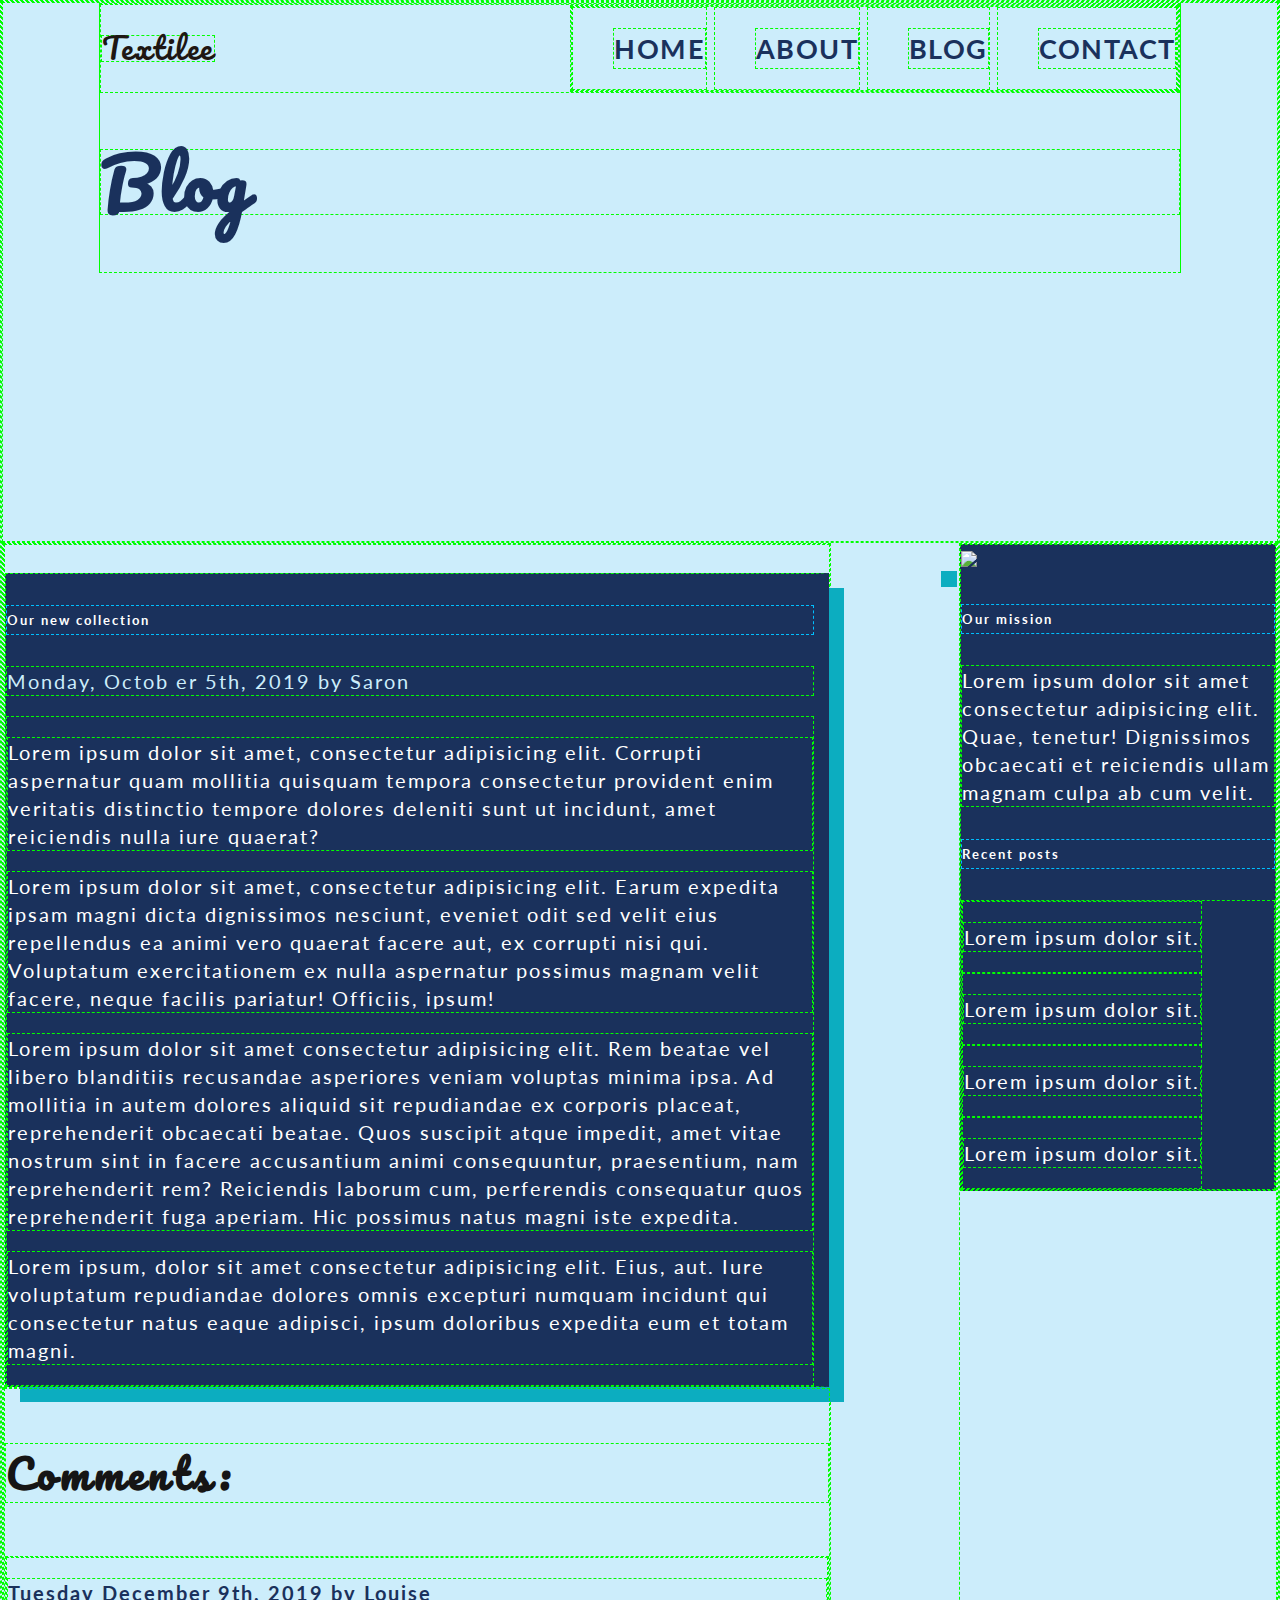
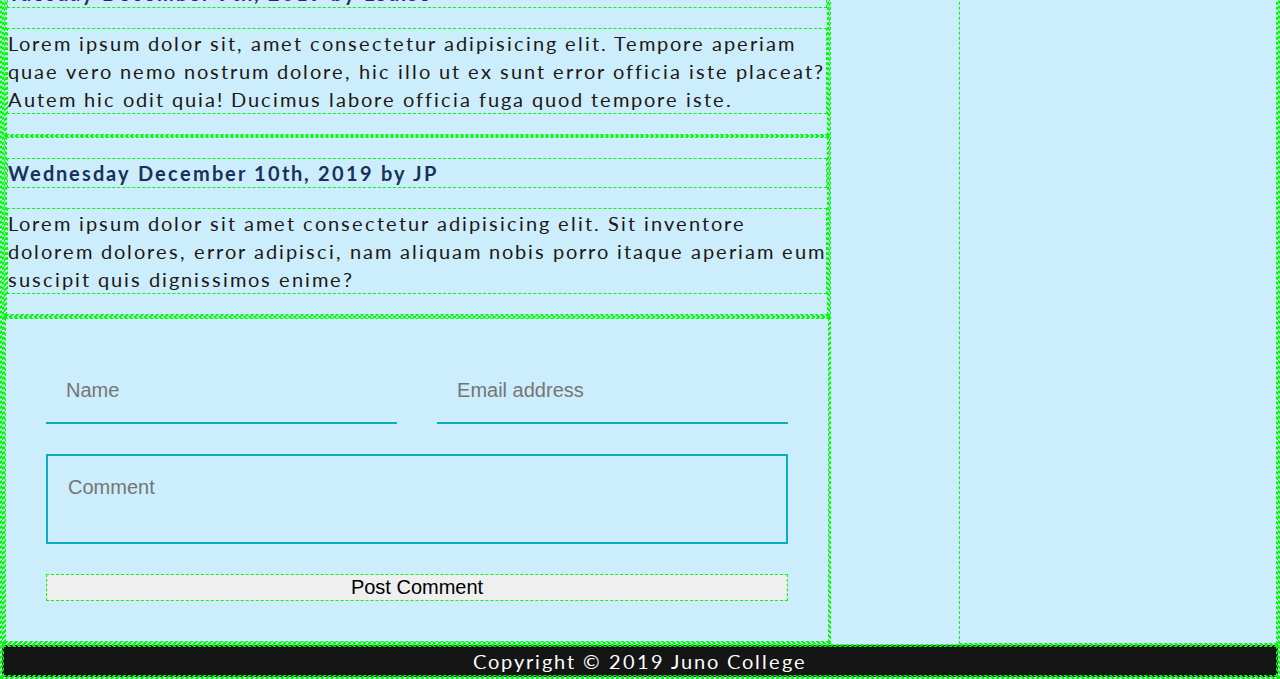
==== blog.html @ f9151901 "blog & contact page structure" ====
<!DOCTYPE html>
<html lang="en">
<head>
    <meta charset="UTF-8">
    <meta name="viewport" content="width=device-width, initial-scale=1.0">
    <meta http-equiv="X-UA-Compatible" content="ie=edge">
    <title>Textilee</title>
    <link href="https://fonts.googleapis.com/css?family=Lato:400,700|Pacifico&display=swap" rel="stylesheet"> 
    <link rel="stylesheet" href="styles/style.css">
</head>
<body>
        <header class="header-blog">

            <div class="wrapper">

                <div class="header-top-bar">
                    <p class="logo">Textilee</p>
                    
                    <nav>
                        <ul>
                            <li><a href="index.html">Home</a></li>
                            <li><a href="#">About</a></li>
                            <li><a href="blog.html">Blog</a></li>
                            <li><a href="contact.html">Contact</a></li>
                        </ul>
                    </nav>
                </div>

                <h2>Blog</h2>
            </div>
        </header>

        <main>
            
            
            <section class="blog-section">
                <!-- blog post -->
                <div class="blog-post-container">
                    
                    <img src="./assets/blog-post-image.jpg" class="right-shadow" alt="">
                    
                    <article>
                        <h6>Our new collection</h6>
                        <p class="blog-date">Monday, Octob  er 5th, 2019 by Saron</p>
                        
                        <div class="blog-text">
                            <p>Lorem ipsum dolor sit amet, consectetur adipisicing elit. Corrupti aspernatur quam mollitia quisquam tempora consectetur provident enim veritatis distinctio tempore dolores deleniti sunt ut incidunt, amet reiciendis nulla iure quaerat?</p>
                            
                            <p>Lorem ipsum dolor sit amet, consectetur adipisicing elit. Earum expedita ipsam magni dicta dignissimos nesciunt, eveniet odit sed velit eius repellendus ea animi vero quaerat facere aut, ex corrupti nisi qui. Voluptatum exercitationem ex nulla aspernatur possimus magnam velit facere, neque facilis pariatur! Officiis, ipsum!</p>
                            
                            <p>Lorem ipsum dolor sit amet consectetur adipisicing elit. Rem beatae vel libero blanditiis recusandae asperiores veniam voluptas minima ipsa. Ad mollitia in autem dolores aliquid sit repudiandae ex corporis placeat, reprehenderit obcaecati beatae. Quos suscipit atque impedit, amet vitae nostrum sint in facere accusantium animi consequuntur, praesentium, nam reprehenderit rem? Reiciendis laborum cum, perferendis consequatur quos reprehenderit fuga aperiam. Hic possimus natus magni iste expedita.</p>
                            
                            <p>Lorem ipsum, dolor sit amet consectetur adipisicing elit. Eius, aut. Iure voluptatum repudiandae dolores omnis excepturi numquam incidunt qui consectetur natus eaque adipisci, ipsum doloribus expedita eum et totam magni.</p>
                        </div>
                    
                    </article>
                </div>
                
                <!-- comments -->
                <section class="blog-comments">
                    <h4>Comments:</h4>
                    
                    <div class="blog-comment">
                        <img src="./assets/comment-1.jpg" alt="">
                        <div>
                            <p class="comment-date">Tuesday December 9th, 2019 by Louise</p>
                            <p class="comment-text">Lorem ipsum dolor sit, amet consectetur adipisicing elit. Tempore aperiam quae vero nemo nostrum dolore, hic illo ut ex sunt error officia iste placeat? Autem hic odit quia! Ducimus labore officia fuga quod tempore iste.</p>
                        </div>
                    </div>
                    
                    <div class="blog-comment">
                        <img src="./assets/comment-2.jpg" alt="">
                        <div>
                            <p class="comment-date">Wednesday December 10th, 2019 by JP</p>
                            <p class="comment-text">Lorem ipsum dolor sit amet consectetur adipisicing elit. Sit inventore dolorem dolores, error adipisci, nam aliquam nobis porro itaque aperiam eum suscipit quis dignissimos enime?</p>
                        </div>
                    </div>
                </section>
                
                <section>
                    <form action="#" method="#" class="comment-form">
                        <label for="name" class="visuallyHidden">Name</label>
                        <input type="text" id="name" name="name" placeholder="Name">
                        
                        <label for="email" class="visuallyHidden">Email Address</label>
                        <input type="email" id="email" name="email" placeholder="Email address">
                        
                        <label for="comment" class="visuallyHidden">Comment</label>
                        <textarea id="comment" name="comment" placeholder="Comment" required></textarea>
                        
                        <button type="submit">Post Comment</button>
                    </form>
                </section>
            </section>

            <!-- IS THIS ASIDE??? -->
            <aside>
                <div class="aside-content">
                    <img src="./assets/sidebar-image.jpg" class="left-shadow">
                    <h6>Our mission</h6>
                    <p>Lorem ipsum dolor sit amet consectetur adipisicing elit. Quae, tenetur! Dignissimos obcaecati et reiciendis ullam magnam culpa ab cum velit.</p>
                    <h6>Recent posts</h6>
                    <ul>
                        <li><p>Lorem ipsum dolor sit.</p></li>
                        <li><p>Lorem ipsum dolor sit.</p></li>
                        <li><p>Lorem ipsum dolor sit.</p></li>
                        <li><p>Lorem ipsum dolor sit.</p></li>
                    </ul>
                </div>
            </aside>       
            
        </main>
            
        <footer>
            <p>Copyright &copy; 2019 Juno College</p>
        </footer>
</body>
</html>
---- styles/style.css ----
html {
  line-height: 1.15;
  -ms-text-size-adjust: 100%;
  -webkit-text-size-adjust: 100%;
}

body {
  margin: 0;
}

article, aside, footer, header, nav, section {
  display: block;
}

h1 {
  font-size: 2em;
  margin: .67em 0;
}

figcaption, figure, main {
  display: block;
}

figure {
  margin: 1em 40px;
}

hr {
  -webkit-box-sizing: content-box;
          box-sizing: content-box;
  height: 0;
  overflow: visible;
}

pre {
  font-family: monospace,monospace;
  font-size: 1em;
}

a {
  background-color: transparent;
  -webkit-text-decoration-skip: objects;
}

abbr[title] {
  border-bottom: none;
  text-decoration: underline;
  -webkit-text-decoration: underline dotted;
          text-decoration: underline dotted;
}

b, strong {
  font-weight: inherit;
}

b, strong {
  font-weight: bolder;
}

code, kbd, samp {
  font-family: monospace,monospace;
  font-size: 1em;
}

dfn {
  font-style: italic;
}

mark {
  background-color: #ff0;
  color: #000;
}

small {
  font-size: 80%;
}

sub, sup {
  font-size: 75%;
  line-height: 0;
  position: relative;
  vertical-align: baseline;
}

sub {
  bottom: -.25em;
}

sup {
  top: -.5em;
}

audio, video {
  display: inline-block;
}

audio:not([controls]) {
  display: none;
  height: 0;
}

img {
  border-style: none;
}

svg:not(:root) {
  overflow: hidden;
}

button, input, optgroup, select, textarea {
  font-family: sans-serif;
  font-size: 100%;
  line-height: 1.15;
  margin: 0;
}

button, input {
  overflow: visible;
}

button, select {
  text-transform: none;
}

button, html [type=button], [type=reset], [type=submit] {
  -webkit-appearance: button;
}

button::-moz-focus-inner, [type=button]::-moz-focus-inner, [type=reset]::-moz-focus-inner, [type=submit]::-moz-focus-inner {
  border-style: none;
  padding: 0;
}

button:-moz-focusring, [type=button]:-moz-focusring, [type=reset]:-moz-focusring, [type=submit]:-moz-focusring {
  outline: 1px dotted ButtonText;
}

fieldset {
  padding: .35em .75em .625em;
}

legend {
  -webkit-box-sizing: border-box;
          box-sizing: border-box;
  color: inherit;
  display: table;
  max-width: 100%;
  padding: 0;
  white-space: normal;
}

progress {
  display: inline-block;
  vertical-align: baseline;
}

textarea {
  overflow: auto;
}

[type=checkbox], [type=radio] {
  -webkit-box-sizing: border-box;
          box-sizing: border-box;
  padding: 0;
}

[type=number]::-webkit-inner-spin-button, [type=number]::-webkit-outer-spin-button {
  height: auto;
}

[type=search] {
  -webkit-appearance: textfield;
  outline-offset: -2px;
}

[type=search]::-webkit-search-cancel-button, [type=search]::-webkit-search-decoration {
  -webkit-appearance: none;
}

::-webkit-file-upload-button {
  -webkit-appearance: button;
  font: inherit;
}

details, menu {
  display: block;
}

summary {
  display: list-item;
}

canvas {
  display: inline-block;
}

template {
  display: none;
}

[hidden] {
  display: none;
}

.clearfix:after {
  visibility: hidden;
  display: block;
  font-size: 0;
  content: '';
  clear: both;
  height: 0;
}

html {
  -webkit-box-sizing: border-box;
  box-sizing: border-box;
}

*, *:before, *:after {
  -webkit-box-sizing: inherit;
          box-sizing: inherit;
}

.visuallyHidden:not(:focus):not(:active) {
  position: absolute;
  width: 1px;
  height: 1px;
  margin: -1px;
  border: 0;
  padding: 0;
  white-space: nowrap;
  -webkit-clip-path: inset(100%);
          clip-path: inset(100%);
  clip: rect(0 0 0 0);
  overflow: hidden;
}

* {
  border: 1px dashed lime;
}

body,
ul {
  margin: 0;
  padding: 0;
}

ul {
  list-style: none;
}

li {
  display: inline-block;
}

html {
  font-size: 125%;
}

body {
  font-family: "Lato", sans-serif;
  font-size: 1rem;
  color: #1E1713;
  line-height: 28px;
  letter-spacing: 2px;
  background: #CCEDFB;
}

.wrapper {
  max-width: 1200px;
  width: 85%;
  margin: 0 auto;
  border-left: 1px solid lime;
  border-right: 1px solid lime;
}

.logo {
  font-family: "Pacifico", cursive;
  color: #1E1713;
  font-size: 1.5rem;
  line-height: 24px;
  letter-spacing: 1.7px;
}

h1,
h2,
h3,
h4 {
  font-family: "Pacifico", cursive;
  color: #1A315C;
}

h1 {
  font-size: 58px;
  line-height: 68px;
  width: 50%;
}

h2 {
  font-size: 68px;
  line-height: 64px;
}

h3 {
  font-size: 43px;
  line-height: 58px;
  letter-spacing: 2.7px;
}

h4 {
  font-size: 2rem;
  line-height: 58px;
  letter-spacing: 2.5px;
}

h5 {
  border: 1px dashed deeppink;
}

h6 {
  border: 1px dashed deepskyblue;
  color: #fff;
}

.blog-comments h4 {
  letter-spacing: 4.3px;
  color: #161515;
}

h5 {
  font-size: 35px;
  letter-spacing: 2.9px;
}

a {
  display: block;
  font-family: "Pacifico", cursive;
  color: #fff;
  text-transform: lowercase;
  text-align: center;
  font-size: 1.35rem;
  line-height: 32px;
  letter-spacing: 1.4px;
  text-decoration: none;
  width: 240px;
  padding: 10px;
  background: #1A315C;
}

.right-shadow {
  -webkit-box-shadow: 20px 20px 0px 0px #0CADC0;
          box-shadow: 20px 20px 0px 0px #0CADC0;
}

.left-shadow {
  -webkit-box-shadow: -20px 20px 0px #0CADC0;
          box-shadow: -20px 20px 0px #0CADC0;
}

form {
  display: -webkit-box;
  display: -ms-flexbox;
  display: flex;
  -ms-flex-wrap: wrap;
      flex-wrap: wrap;
  -webkit-box-pack: justify;
      -ms-flex-pack: justify;
          justify-content: space-between;
  padding: 40px;
}

form input[id="name"],
form input[id="email"] {
  width: calc(50% - 20px);
  border: 0;
  border-bottom: 2px solid #0CADC0;
}

form textarea,
form button[type="submit"] {
  width: 100%;
}

form input[id="name"],
form input[id="email"],
form textarea {
  padding: 20px;
}

form textarea {
  border: 2px solid #0CADC0;
  margin: 30px 0;
  resize: none;
}

.header-top-bar {
  display: -webkit-box;
  display: -ms-flexbox;
  display: flex;
  -webkit-box-pack: justify;
      -ms-flex-pack: justify;
          justify-content: space-between;
}

nav a {
  font-weight: bold;
  line-height: 29px;
  letter-spacing: 1.4px;
  text-align: center;
  text-transform: uppercase;
  padding: 5px 0;
  margin: 20px 0px 20px 40px;
  font-family: "Lato", sans-serif;
  color: #1A315C;
  width: initial;
  height: initial;
  background: initial;
}

nav a:hover, nav a:focus {
  border-bottom: 2px solid #0CADC0;
}

.header-home {
  background-image: url(../assets/header-home.jpg);
  background-size: cover;
  background-position: center;
  height: 95vh;
  position: relative;
}

.header-home h1 {
  margin-top: 70px;
  width: 650px;
}

.home-box-img {
  width: 60%;
  position: absolute;
  left: 0;
  bottom: -150px;
}

.header-blog {
  background-image: url(../assets/blog-header.jpg);
  background-size: cover;
  height: 60vh;
}

.header-contact {
  background-image: url(../assets/contact-header.jpg);
  background-size: cover;
  height: 60vh;
}

.techniques {
  padding-top: 150px;
  display: -webkit-box;
  display: -ms-flexbox;
  display: flex;
}

.events-section {
  display: -webkit-box;
  display: -ms-flexbox;
  display: flex;
  -ms-flex-wrap: wrap;
      flex-wrap: wrap;
}

.events-section .event-container {
  width: 50%;
}

.events-section i {
  font-size: 1.5rem;
  color: #fff;
  position: relative;
  border: 1px dashed deeppink;
}

.events-section i::after {
  content: '';
  background: #0CADC0;
  width: 60px;
  height: 60px;
  border-radius: 50%;
  display: block;
  position: absolute;
  top: -15px;
  left: -15px;
  z-index: -1;
}

.gallery,
.discover {
  background: #1A315C;
  color: #fff;
}

.gallery h5,
.discover h5 {
  color: #fff;
}

.gallery img {
  width: calc(30%);
}

.discover-container,
.locations-container {
  display: -webkit-box;
  display: -ms-flexbox;
  display: flex;
}

.locations-container img {
  -webkit-box-ordinal-group: 2;
      -ms-flex-order: 1;
          order: 1;
}

.events {
  display: -webkit-box;
  display: -ms-flexbox;
  display: flex;
  -ms-flex-wrap: wrap;
      flex-wrap: wrap;
  -ms-flex-preferred-size: 40%;
      flex-basis: 40%;
}

.banner-container img {
  width: 100%;
}

.search {
  text-align: center;
}

.search a {
  margin: 0 auto;
}

main {
  display: -webkit-box;
  display: -ms-flexbox;
  display: flex;
  -ms-flex-wrap: wrap;
      flex-wrap: wrap;
  -webkit-box-pack: justify;
      -ms-flex-pack: justify;
          justify-content: space-between;
}

.blog-section {
  width: 65%;
}

aside {
  width: 25%;
}

article,
.aside-content {
  background: #1A315C;
}

article p,
.aside-content p {
  color: #fff;
}

article {
  border-right: 15px solid #1A315C;
  -webkit-box-shadow: 15px 15px 0 #0CADC0;
          box-shadow: 15px 15px 0 #0CADC0;
}

article img {
  width: 100%;
  position: relative;
  top: -100px;
}

article p.blog-date {
  color: #CCEDFB;
}

.blog-comments p.comment-date {
  color: #1A315C;
  font-weight: bold;
}

.blog-comment {
  display: -webkit-box;
  display: -ms-flexbox;
  display: flex;
}

.comment-form input[id="name"],
.comment-form input[id="email"],
.comment-form textarea {
  background: #CCEDFB;
  color: #1E1713;
}

.contact-container {
  display: -webkit-box;
  display: -ms-flexbox;
  display: flex;
}

.contact-form {
  position: relative;
  bottom: 100px;
  width: 70%;
  background: #1A315C;
  color: #fff;
}

.contact-form input[id="name"],
.contact-form input[id="email"],
.contact-form textarea {
  background: #1A315C;
  color: #fff;
}

.contact-info {
  padding: 50px 0 100px 60px;
}

.contact-info p:not(:first-of-type) {
  margin: 0;
}

footer {
  background: #161515;
  color: #fff;
}

footer p {
  margin: 0;
  text-align: center;
}
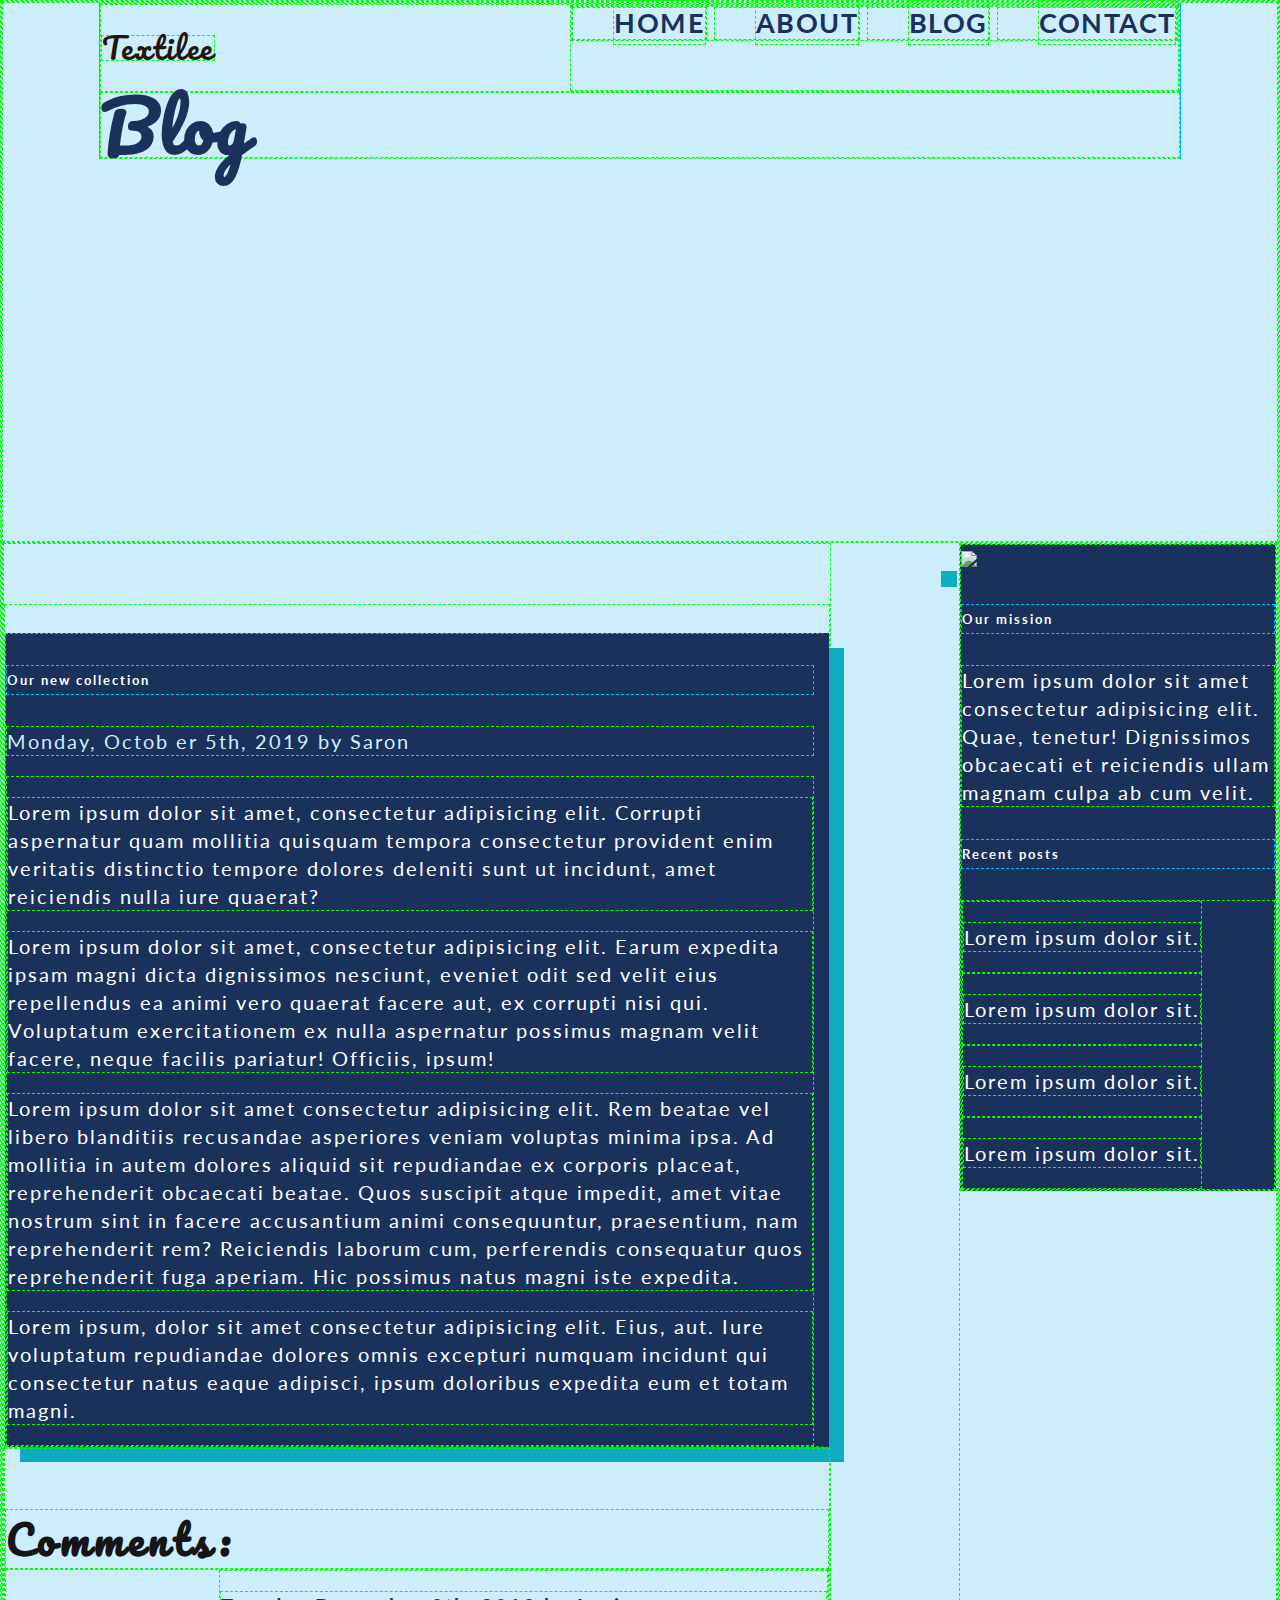
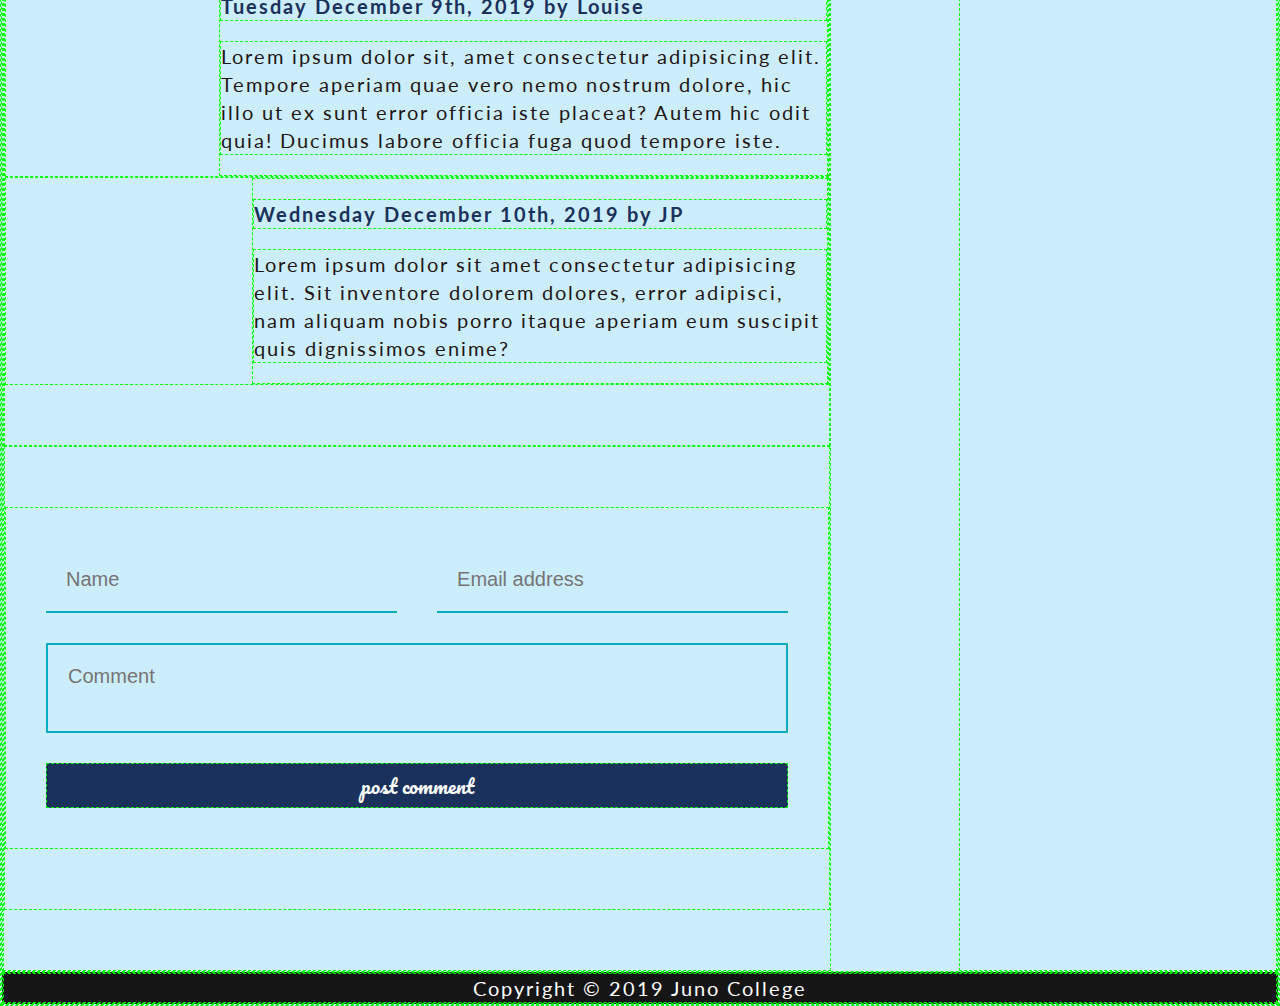
==== commit 4dd080ff: "updating index page styles" ====
--- a/blog.html
+++ b/blog.html
@@ -30,8 +30,7 @@
             </div>
         </header>
 
-        <main>
-            
+        <main class="blog">
             
             <section class="blog-section">
                 <!-- blog post -->
--- a/styles/style.css
+++ b/styles/style.css
@@ -270,8 +270,8 @@
   max-width: 1200px;
   width: 85%;
   margin: 0 auto;
-  border-left: 1px solid lime;
-  border-right: 1px solid lime;
+  border-left: 1px solid deepskyblue;
+  border-right: 1px solid deepskyblue;
 }
 
 .logo {
@@ -288,6 +288,11 @@
 h4 {
   font-family: "Pacifico", cursive;
   color: #1A315C;
+  margin: 0;
+}
+
+section {
+  padding: 60px 0;
 }
 
 h1 {
@@ -322,26 +327,23 @@
   color: #fff;
 }
 
-.blog-comments h4 {
-  letter-spacing: 4.3px;
-  color: #161515;
-}
-
 h5 {
   font-size: 35px;
   letter-spacing: 2.9px;
 }
 
 a {
-  display: block;
-  font-family: "Pacifico", cursive;
-  color: #fff;
-  text-transform: lowercase;
-  text-align: center;
   font-size: 1.35rem;
   line-height: 32px;
   letter-spacing: 1.4px;
   text-decoration: none;
+}
+
+button {
+  font-family: "Pacifico", cursive;
+  color: #fff;
+  text-transform: lowercase;
+  text-align: center;
   width: 240px;
   padding: 10px;
   background: #1A315C;
@@ -453,53 +455,32 @@
   height: 60vh;
 }
 
-.techniques {
+.about-section {
   padding-top: 150px;
   display: -webkit-box;
   display: -ms-flexbox;
   display: flex;
-}
-
-.events-section {
-  display: -webkit-box;
-  display: -ms-flexbox;
-  display: flex;
-  -ms-flex-wrap: wrap;
-      flex-wrap: wrap;
-}
-
-.events-section .event-container {
-  width: 50%;
-}
-
-.events-section i {
-  font-size: 1.5rem;
-  color: #fff;
-  position: relative;
-  border: 1px dashed deeppink;
-}
-
-.events-section i::after {
-  content: '';
-  background: #0CADC0;
-  width: 60px;
-  height: 60px;
-  border-radius: 50%;
-  display: block;
-  position: absolute;
-  top: -15px;
-  left: -15px;
-  z-index: -1;
+  -webkit-box-pack: justify;
+      -ms-flex-pack: justify;
+          justify-content: space-between;
+}
+
+.about-section div {
+  padding: 50px 0;
+}
+
+.about-section div.about-text-container {
+  width: calc(70% - 40px);
 }
 
 .gallery,
-.discover {
+.discover-section {
   background: #1A315C;
   color: #fff;
 }
 
 .gallery h5,
-.discover h5 {
+.discover-section h5 {
   color: #fff;
 }
 
@@ -520,29 +501,47 @@
           order: 1;
 }
 
-.events {
+.events-section {
   display: -webkit-box;
   display: -ms-flexbox;
   display: flex;
   -ms-flex-wrap: wrap;
       flex-wrap: wrap;
-  -ms-flex-preferred-size: 40%;
-      flex-basis: 40%;
+}
+
+.events-section .event-container {
+  width: 50%;
+}
+
+.events-section i {
+  font-size: 1.5rem;
+  color: #fff;
+  position: relative;
+  border: 1px dashed deeppink;
+}
+
+.events-section i::after {
+  content: '';
 }
 
 .banner-container img {
   width: 100%;
 }
 
-.search {
+.search-section {
   text-align: center;
 }
 
-.search a {
+.search-section a {
   margin: 0 auto;
 }
 
-main {
+.blog-comments h4 {
+  letter-spacing: 4.3px;
+  color: #161515;
+}
+
+.blog {
   display: -webkit-box;
   display: -ms-flexbox;
   display: flex;
@@ -557,6 +556,12 @@
   width: 65%;
 }
 
+.blog-section img {
+  width: 100%;
+  position: relative;
+  top: -100px;
+}
+
 aside {
   width: 25%;
 }
@@ -575,12 +580,6 @@
   border-right: 15px solid #1A315C;
   -webkit-box-shadow: 15px 15px 0 #0CADC0;
           box-shadow: 15px 15px 0 #0CADC0;
-}
-
-article img {
-  width: 100%;
-  position: relative;
-  top: -100px;
 }
 
 article p.blog-date {
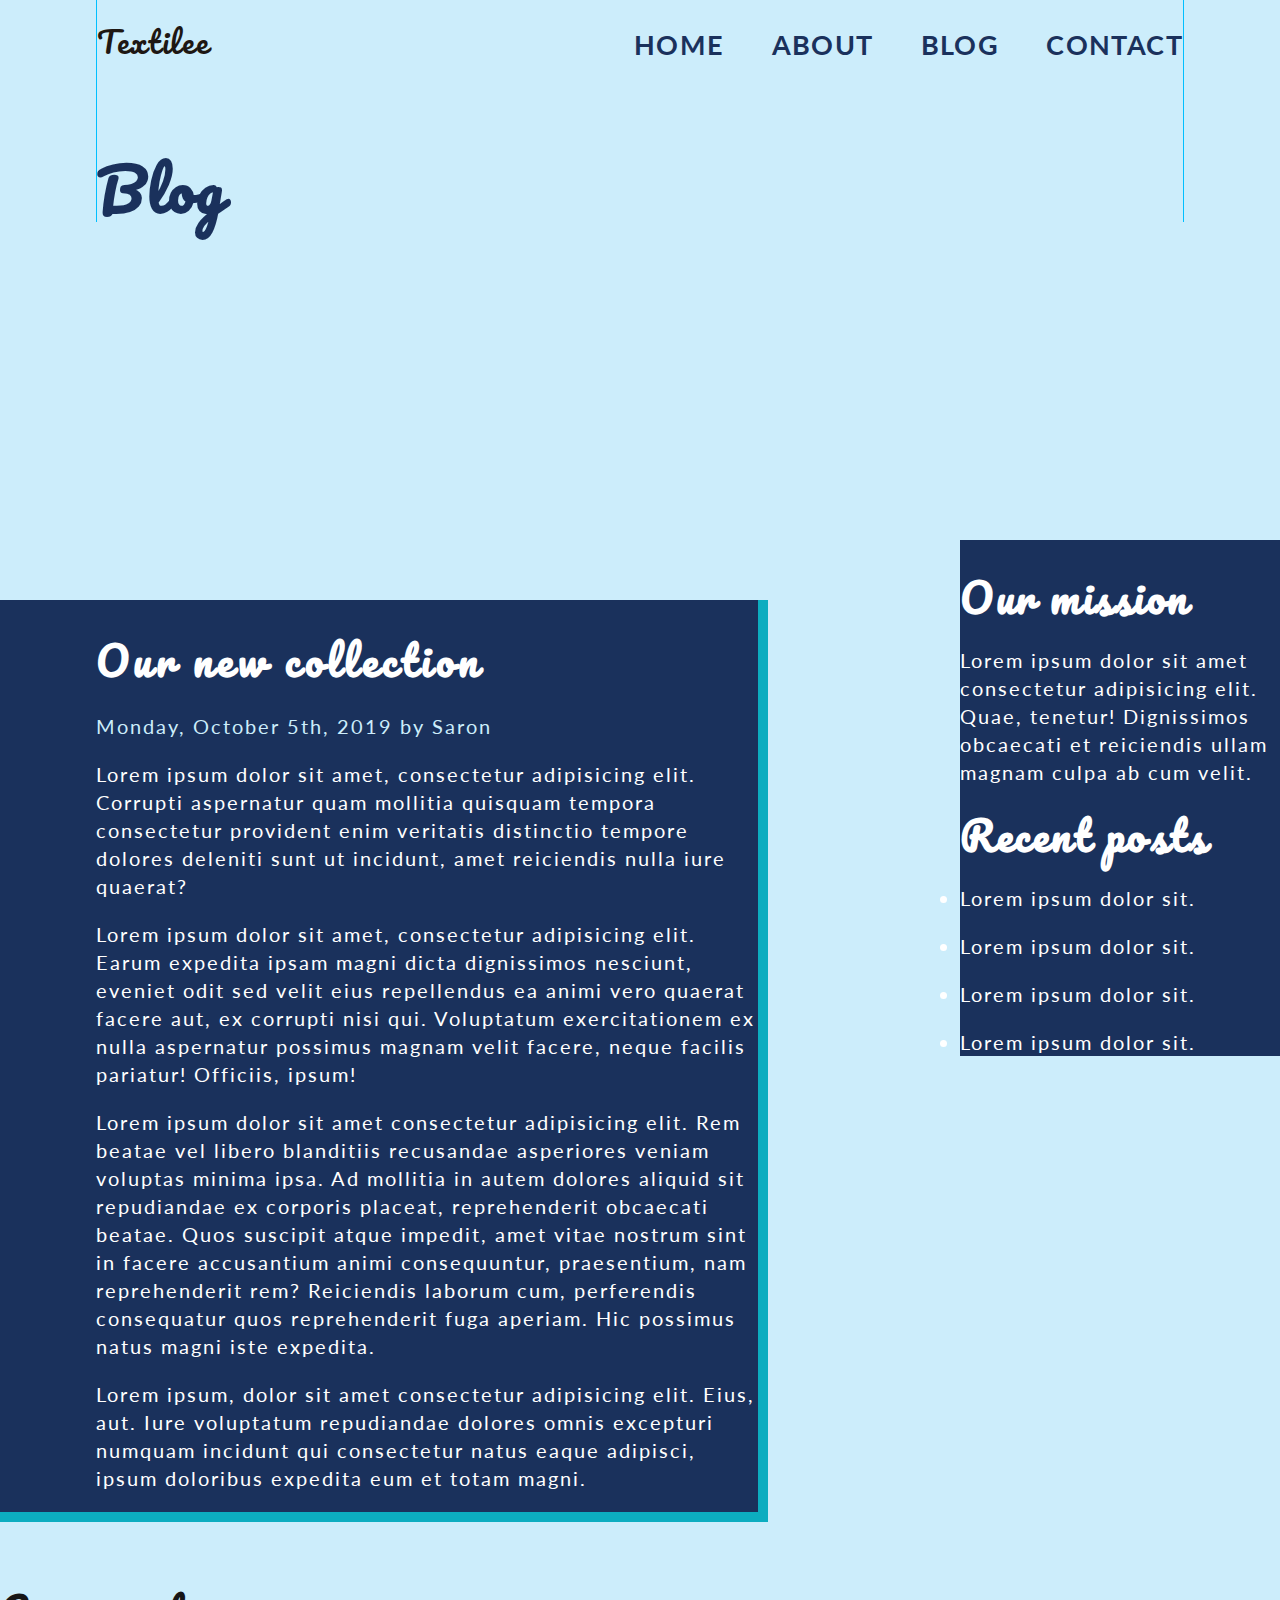
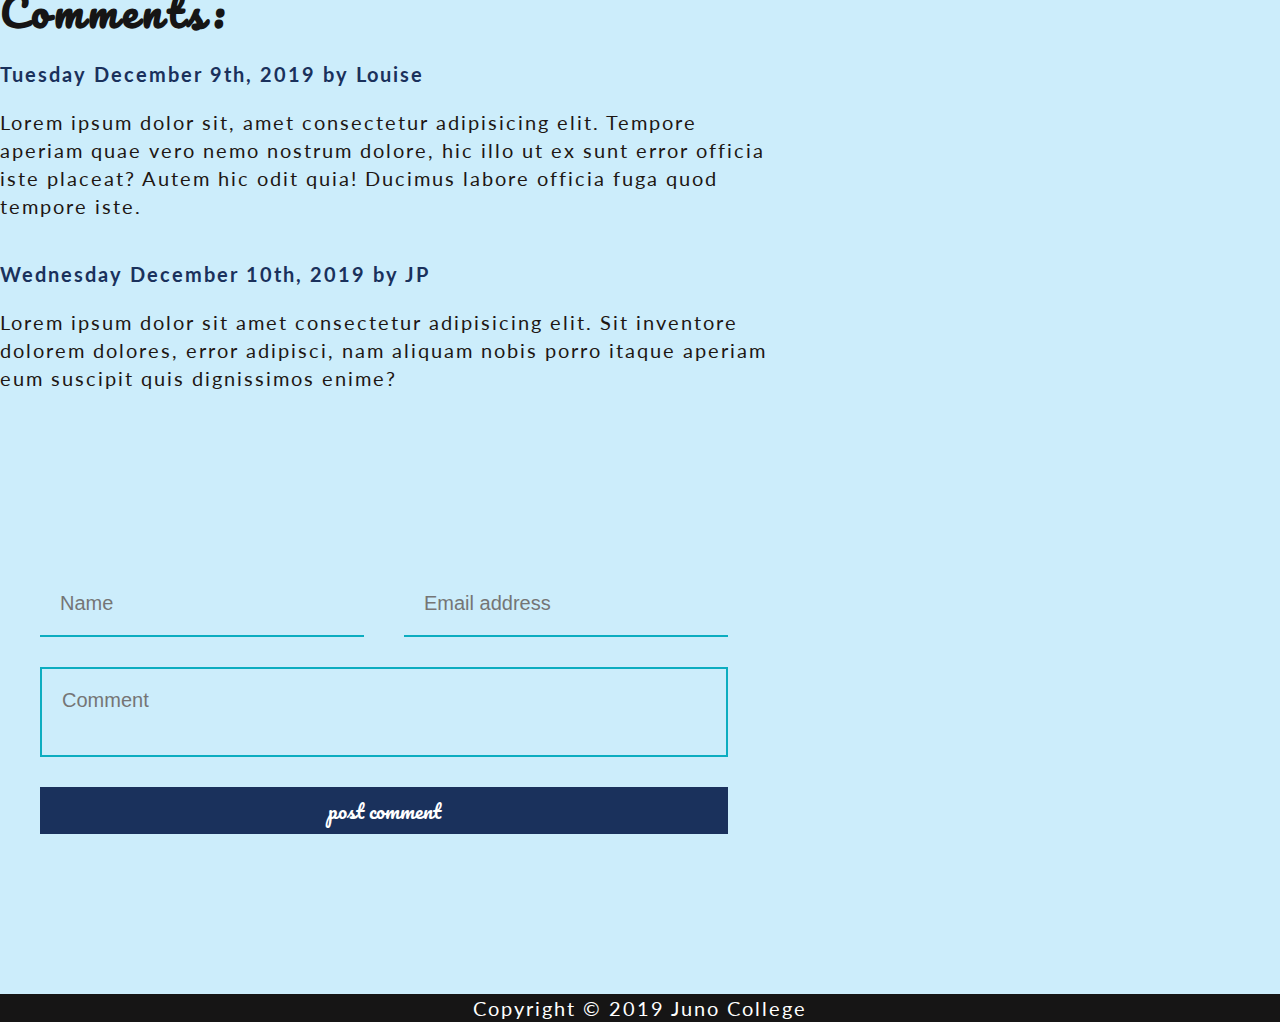
==== commit 2e092815: "updated blog & index structure" ====
--- a/blog.html
+++ b/blog.html
@@ -26,43 +26,45 @@
                     </nav>
                 </div>
 
-                <h2>Blog</h2>
+                <h1>Blog</h1>
             </div>
         </header>
 
-        <main class="blog">
+        <main>
             
-            <section class="blog-section">
-                <!-- blog post -->
-                <div class="blog-post-container">
-                    
-                    <img src="./assets/blog-post-image.jpg" class="right-shadow" alt="">
-                    
-                    <article>
-                        <h6>Our new collection</h6>
-                        <p class="blog-date">Monday, Octob  er 5th, 2019 by Saron</p>
+            <div class="blog-container">
+
+                <section class="blog-section">
+                    <article class="blog-article">
                         
-                        <div class="blog-text">
-                            <p>Lorem ipsum dolor sit amet, consectetur adipisicing elit. Corrupti aspernatur quam mollitia quisquam tempora consectetur provident enim veritatis distinctio tempore dolores deleniti sunt ut incidunt, amet reiciendis nulla iure quaerat?</p>
-                            
-                            <p>Lorem ipsum dolor sit amet, consectetur adipisicing elit. Earum expedita ipsam magni dicta dignissimos nesciunt, eveniet odit sed velit eius repellendus ea animi vero quaerat facere aut, ex corrupti nisi qui. Voluptatum exercitationem ex nulla aspernatur possimus magnam velit facere, neque facilis pariatur! Officiis, ipsum!</p>
-                            
-                            <p>Lorem ipsum dolor sit amet consectetur adipisicing elit. Rem beatae vel libero blanditiis recusandae asperiores veniam voluptas minima ipsa. Ad mollitia in autem dolores aliquid sit repudiandae ex corporis placeat, reprehenderit obcaecati beatae. Quos suscipit atque impedit, amet vitae nostrum sint in facere accusantium animi consequuntur, praesentium, nam reprehenderit rem? Reiciendis laborum cum, perferendis consequatur quos reprehenderit fuga aperiam. Hic possimus natus magni iste expedita.</p>
-                            
+                        <img src="./assets/blog-post-image.jpg" alt="">
+                        
+                        <div class="blog-text-container">
+                            <h2>Our new collection</h2>
+                            <!-- <time> tag or datetime -->
+                                <p class="blog-date"><time datetime="2019-10-05">Monday, October 5th, 2019</time> by Saron</p>
+                        
+                                <div class="blog-text">
+                                    <p>Lorem ipsum dolor sit amet, consectetur adipisicing elit. Corrupti aspernatur quam mollitia quisquam tempora consectetur provident enim veritatis distinctio tempore dolores deleniti sunt ut incidunt, amet reiciendis nulla iure quaerat?</p>
+                                    
+                                    <p>Lorem ipsum dolor sit amet, consectetur adipisicing elit. Earum expedita ipsam magni dicta dignissimos nesciunt, eveniet odit sed velit eius repellendus ea animi vero quaerat facere aut, ex corrupti nisi qui. Voluptatum exercitationem ex nulla aspernatur possimus magnam velit facere, neque facilis pariatur! Officiis, ipsum!</p>
+                                    
+                                    <p>Lorem ipsum dolor sit amet consectetur adipisicing elit. Rem beatae vel libero blanditiis recusandae asperiores veniam voluptas minima ipsa. Ad mollitia in autem dolores aliquid sit repudiandae ex corporis placeat, reprehenderit obcaecati beatae. Quos suscipit atque impedit, amet vitae nostrum sint in facere accusantium animi consequuntur, praesentium, nam reprehenderit rem? Reiciendis laborum cum, perferendis consequatur quos reprehenderit fuga aperiam. Hic possimus natus magni iste expedita.</p>
+                                    
                             <p>Lorem ipsum, dolor sit amet consectetur adipisicing elit. Eius, aut. Iure voluptatum repudiandae dolores omnis excepturi numquam incidunt qui consectetur natus eaque adipisci, ipsum doloribus expedita eum et totam magni.</p>
                         </div>
-                    
-                    </article>
-                </div>
+                        
+                    </div>
+                </article>
                 
                 <!-- comments -->
-                <section class="blog-comments">
-                    <h4>Comments:</h4>
+                <section class="comments-section">
+                    <h3>Comments:</h3>
                     
                     <div class="blog-comment">
                         <img src="./assets/comment-1.jpg" alt="">
                         <div>
-                            <p class="comment-date">Tuesday December 9th, 2019 by Louise</p>
+                            <p class="comment-date"><time datetime="2019-12-09">Tuesday December 9th, 2019</time> by Louise</p>
                             <p class="comment-text">Lorem ipsum dolor sit, amet consectetur adipisicing elit. Tempore aperiam quae vero nemo nostrum dolore, hic illo ut ex sunt error officia iste placeat? Autem hic odit quia! Ducimus labore officia fuga quod tempore iste.</p>
                         </div>
                     </div>
@@ -70,13 +72,13 @@
                     <div class="blog-comment">
                         <img src="./assets/comment-2.jpg" alt="">
                         <div>
-                            <p class="comment-date">Wednesday December 10th, 2019 by JP</p>
+                            <p class="comment-date"><time datetime="2019-12-10">Wednesday December 10th, 2019</time> by JP</p>
                             <p class="comment-text">Lorem ipsum dolor sit amet consectetur adipisicing elit. Sit inventore dolorem dolores, error adipisci, nam aliquam nobis porro itaque aperiam eum suscipit quis dignissimos enime?</p>
                         </div>
                     </div>
                 </section>
                 
-                <section>
+                <section class="comment-form-section">
                     <form action="#" method="#" class="comment-form">
                         <label for="name" class="visuallyHidden">Name</label>
                         <input type="text" id="name" name="name" placeholder="Name">
@@ -90,23 +92,23 @@
                         <button type="submit">Post Comment</button>
                     </form>
                 </section>
-            </section>
-
-            <!-- IS THIS ASIDE??? -->
-            <aside>
-                <div class="aside-content">
-                    <img src="./assets/sidebar-image.jpg" class="left-shadow">
-                    <h6>Our mission</h6>
-                    <p>Lorem ipsum dolor sit amet consectetur adipisicing elit. Quae, tenetur! Dignissimos obcaecati et reiciendis ullam magnam culpa ab cum velit.</p>
-                    <h6>Recent posts</h6>
-                    <ul>
-                        <li><p>Lorem ipsum dolor sit.</p></li>
-                        <li><p>Lorem ipsum dolor sit.</p></li>
-                        <li><p>Lorem ipsum dolor sit.</p></li>
-                        <li><p>Lorem ipsum dolor sit.</p></li>
-                    </ul>
-                </div>
-            </aside>       
+                </section>
+            
+                <aside class="blog-aside">
+                    <div class="blog-aside-container">
+                        <img src="./assets/sidebar-image.jpg" class="left-shadow" alt="">
+                        <h4>Our mission</h4>
+                        <p>Lorem ipsum dolor sit amet consectetur adipisicing elit. Quae, tenetur! Dignissimos obcaecati et reiciendis ullam magnam culpa ab cum velit.</p>
+                        <h4>Recent posts</h4>
+                        <ul>
+                            <li><p>Lorem ipsum dolor sit.</p></li>
+                            <li><p>Lorem ipsum dolor sit.</p></li>
+                            <li><p>Lorem ipsum dolor sit.</p></li>
+                            <li><p>Lorem ipsum dolor sit.</p></li>
+                        </ul>
+                    </div>
+                </aside>       
+            </div>
             
         </main>
             
--- a/styles/style.css
+++ b/styles/style.css
@@ -235,22 +235,10 @@
   overflow: hidden;
 }
 
-* {
-  border: 1px dashed lime;
-}
-
 body,
 ul {
   margin: 0;
   padding: 0;
-}
-
-ul {
-  list-style: none;
-}
-
-li {
-  display: inline-block;
 }
 
 html {
@@ -274,152 +262,156 @@
   border-right: 1px solid deepskyblue;
 }
 
+section {
+  padding: 60px 0;
+}
+
+h1,
+h2,
+h3,
+h4 {
+  font-family: "Pacifico", cursive;
+  margin: 0;
+}
+
+h1 {
+  color: #1A315C;
+  margin-top: 70px;
+}
+
+h1 {
+  font-size: 58px;
+  line-height: 68px;
+  width: 50%;
+}
+
+h2 {
+  font-size: 68px;
+  line-height: 64px;
+}
+
+h3 {
+  font-size: 43px;
+  line-height: 58px;
+  letter-spacing: 2.7px;
+}
+
+h4 {
+  font-size: 2rem;
+  line-height: 58px;
+  letter-spacing: 2.5px;
+}
+
+h5 {
+  border: 1px dashed deeppink;
+}
+
+h6 {
+  border: 1px dashed deepskyblue;
+  color: #fff;
+}
+
+h5 {
+  font-size: 35px;
+  letter-spacing: 2.9px;
+}
+
+a {
+  font-size: 1.35rem;
+  line-height: 32px;
+  letter-spacing: 1.4px;
+  text-decoration: none;
+}
+
+button {
+  width: 240px;
+  padding: 10px;
+}
+
+.right-shadow {
+  -webkit-box-shadow: 20px 20px 0px #0CADC0;
+          box-shadow: 20px 20px 0px #0CADC0;
+}
+
+.left-shadow {
+  -webkit-box-shadow: -20px 20px 0px #0CADC0;
+          box-shadow: -20px 20px 0px #0CADC0;
+}
+
+form {
+  display: -webkit-box;
+  display: -ms-flexbox;
+  display: flex;
+  -ms-flex-wrap: wrap;
+      flex-wrap: wrap;
+  -webkit-box-pack: justify;
+      -ms-flex-pack: justify;
+          justify-content: space-between;
+  padding: 40px;
+}
+
+form input[id="name"],
+form input[id="email"] {
+  width: calc(50% - 20px);
+  border: 0;
+  border-bottom: 2px solid #0CADC0;
+}
+
+form textarea,
+form button[type="submit"] {
+  width: 100%;
+}
+
+form input[id="name"],
+form input[id="email"],
+form textarea {
+  padding: 20px;
+}
+
+form textarea {
+  border: 2px solid #0CADC0;
+  margin: 30px 0;
+  resize: none;
+}
+
+.header-top-bar {
+  display: -webkit-box;
+  display: -ms-flexbox;
+  display: flex;
+  -webkit-box-pack: justify;
+      -ms-flex-pack: justify;
+          justify-content: space-between;
+  padding-top: 30px;
+}
+
 .logo {
   font-family: "Pacifico", cursive;
   color: #1E1713;
   font-size: 1.5rem;
   line-height: 24px;
   letter-spacing: 1.7px;
-}
-
-h1,
-h2,
-h3,
-h4 {
-  font-family: "Pacifico", cursive;
-  color: #1A315C;
-  margin: 0;
-}
-
-section {
-  padding: 60px 0;
-}
-
-h1 {
-  font-size: 58px;
-  line-height: 68px;
-  width: 50%;
-}
-
-h2 {
-  font-size: 68px;
-  line-height: 64px;
-}
-
-h3 {
-  font-size: 43px;
-  line-height: 58px;
-  letter-spacing: 2.7px;
-}
-
-h4 {
-  font-size: 2rem;
-  line-height: 58px;
-  letter-spacing: 2.5px;
-}
-
-h5 {
-  border: 1px dashed deeppink;
-}
-
-h6 {
-  border: 1px dashed deepskyblue;
-  color: #fff;
-}
-
-h5 {
-  font-size: 35px;
-  letter-spacing: 2.9px;
-}
-
-a {
-  font-size: 1.35rem;
-  line-height: 32px;
-  letter-spacing: 1.4px;
-  text-decoration: none;
-}
-
-button {
-  font-family: "Pacifico", cursive;
-  color: #fff;
-  text-transform: lowercase;
-  text-align: center;
-  width: 240px;
-  padding: 10px;
-  background: #1A315C;
-}
-
-.right-shadow {
-  -webkit-box-shadow: 20px 20px 0px 0px #0CADC0;
-          box-shadow: 20px 20px 0px 0px #0CADC0;
-}
-
-.left-shadow {
-  -webkit-box-shadow: -20px 20px 0px #0CADC0;
-          box-shadow: -20px 20px 0px #0CADC0;
-}
-
-form {
-  display: -webkit-box;
-  display: -ms-flexbox;
-  display: flex;
-  -ms-flex-wrap: wrap;
-      flex-wrap: wrap;
-  -webkit-box-pack: justify;
-      -ms-flex-pack: justify;
-          justify-content: space-between;
-  padding: 40px;
-}
-
-form input[id="name"],
-form input[id="email"] {
-  width: calc(50% - 20px);
-  border: 0;
-  border-bottom: 2px solid #0CADC0;
-}
-
-form textarea,
-form button[type="submit"] {
-  width: 100%;
-}
-
-form input[id="name"],
-form input[id="email"],
-form textarea {
-  padding: 20px;
-}
-
-form textarea {
-  border: 2px solid #0CADC0;
-  margin: 30px 0;
-  resize: none;
-}
-
-.header-top-bar {
-  display: -webkit-box;
-  display: -ms-flexbox;
-  display: flex;
-  -webkit-box-pack: justify;
-      -ms-flex-pack: justify;
-          justify-content: space-between;
-}
-
-nav a {
+  margin-top: 0;
+}
+
+nav li {
+  list-style: none;
+  display: inline-block;
+  margin-left: 40px;
+}
+
+nav li a {
   font-weight: bold;
   line-height: 29px;
   letter-spacing: 1.4px;
   text-align: center;
   text-transform: uppercase;
-  padding: 5px 0;
-  margin: 20px 0px 20px 40px;
   font-family: "Lato", sans-serif;
   color: #1A315C;
-  width: initial;
-  height: initial;
-  background: initial;
-}
-
-nav a:hover, nav a:focus {
+  display: block;
+  padding-bottom: 5px;
+}
+
+nav li a:hover, nav li a:focus {
   border-bottom: 2px solid #0CADC0;
 }
 
@@ -432,7 +424,6 @@
 }
 
 .header-home h1 {
-  margin-top: 70px;
   width: 650px;
 }
 
@@ -455,7 +446,7 @@
   height: 60vh;
 }
 
-.about-section {
+.techniques-section {
   padding-top: 150px;
   display: -webkit-box;
   display: -ms-flexbox;
@@ -465,12 +456,36 @@
           justify-content: space-between;
 }
 
-.about-section div {
+.techniques-section div {
   padding: 50px 0;
 }
 
-.about-section div.about-text-container {
+.techniques-section div.techniques-text-container {
   width: calc(70% - 40px);
+}
+
+.techniques-section button {
+  background: #1A315C;
+  color: #fff;
+  font-family: "Pacifico", cursive;
+  text-transform: lowercase;
+  text-align: center;
+  border: 2px solid #1A315C;
+  -webkit-transition: 0.3s all;
+  transition: 0.3s all;
+}
+
+.techniques-section button:hover, .techniques-section button:focus {
+  background: #fff;
+  color: #1A315C;
+}
+
+.about-section h2,
+.connect-section h2 {
+  color: #1A315C;
+  font-size: 2.15rem;
+  line-height: 2.9rem;
+  letter-spacing: 2.7px;
 }
 
 .gallery,
@@ -479,122 +494,252 @@
   color: #fff;
 }
 
-.gallery h5,
-.discover-section h5 {
-  color: #fff;
-}
-
-.gallery img {
-  width: calc(30%);
-}
-
-.discover-container,
-.locations-container {
-  display: -webkit-box;
-  display: -ms-flexbox;
-  display: flex;
-}
-
-.locations-container img {
-  -webkit-box-ordinal-group: 2;
-      -ms-flex-order: 1;
-          order: 1;
-}
-
-.events-section {
-  display: -webkit-box;
-  display: -ms-flexbox;
-  display: flex;
-  -ms-flex-wrap: wrap;
-      flex-wrap: wrap;
-}
-
-.events-section .event-container {
-  width: 50%;
-}
-
-.events-section i {
-  font-size: 1.5rem;
-  color: #fff;
-  position: relative;
-  border: 1px dashed deeppink;
-}
-
-.events-section i::after {
-  content: '';
-}
-
-.banner-container img {
-  width: 100%;
-}
-
-.search-section {
-  text-align: center;
-}
-
-.search-section a {
-  margin: 0 auto;
-}
-
-.blog-comments h4 {
-  letter-spacing: 4.3px;
-  color: #161515;
-}
-
-.blog {
-  display: -webkit-box;
-  display: -ms-flexbox;
-  display: flex;
-  -ms-flex-wrap: wrap;
-      flex-wrap: wrap;
+.gallery-container {
+  padding: 80px 0;
+  display: -webkit-box;
+  display: -ms-flexbox;
+  display: flex;
   -webkit-box-pack: justify;
       -ms-flex-pack: justify;
           justify-content: space-between;
 }
 
-.blog-section {
-  width: 65%;
-}
-
-.blog-section img {
+.gallery-container img {
+  width: calc(100%/3 - 25px);
+}
+
+.discover-section h3,
+.search-section h3 {
+  font-size: 2rem;
+  line-height: 2.9rem;
+  letter-spacing: 2.5px;
+}
+
+.features-section h3 {
+  color: #fff;
+}
+
+.features-section button {
+  background: #CCEDFB;
+  color: #1E1713;
+  font-family: "Pacifico", cursive;
+  text-transform: lowercase;
+  text-align: center;
+  border: 2px solid #CCEDFB;
+  -webkit-transition: 0.3s all;
+  transition: 0.3s all;
+}
+
+.features-section button:hover, .features-section button:focus {
+  background: #1E1713;
+  color: #CCEDFB;
+}
+
+.discover-container,
+.locations-container {
+  display: -webkit-box;
+  display: -ms-flexbox;
+  display: flex;
+  -webkit-box-pack: justify;
+      -ms-flex-pack: justify;
+          justify-content: space-between;
+  border: 2px dashed lime;
+}
+
+.discover-container .discover-box,
+.discover-container .locations-box,
+.locations-container .discover-box,
+.locations-container .locations-box {
+  max-width: calc(50% - 80px);
+  border: 1px solid deeppink;
+}
+
+.discover-container .discover-img-container img,
+.discover-container .locations-img-container img,
+.locations-container .discover-img-container img,
+.locations-container .locations-img-container img {
   width: 100%;
+}
+
+.connect-section {
+  display: -webkit-box;
+  display: -ms-flexbox;
+  display: flex;
+  -ms-flex-wrap: wrap;
+      flex-wrap: wrap;
+}
+
+.connect-section .connect-container {
+  width: 50%;
+}
+
+.connect-section i {
+  font-size: 1.5rem;
+  color: #fff;
   position: relative;
-  top: -100px;
-}
-
-aside {
+  border: 1px dashed deeppink;
+}
+
+.connect-section i::after {
+  content: '';
+  background: #0CADC0;
+  width: 60px;
+  height: 60px;
+  border-radius: 50%;
+  display: block;
+  position: absolute;
+  top: -15px;
+  left: -15px;
+  z-index: -1;
+}
+
+.banner-container img {
+  width: 100%;
+}
+
+.search-section {
+  text-align: center;
+}
+
+.search-section h3 {
+  color: #1A315C;
+}
+
+.search-section button {
+  background: #1A315C;
+  color: #fff;
+  font-family: "Pacifico", cursive;
+  text-transform: lowercase;
+  text-align: center;
+  border: 2px solid #1A315C;
+  -webkit-transition: 0.3s all;
+  transition: 0.3s all;
+}
+
+.search-section button:hover, .search-section button:focus {
+  background: #fff;
+  color: #1A315C;
+}
+
+.contact-container {
+  display: -webkit-box;
+  display: -ms-flexbox;
+  display: flex;
+}
+
+.contact-form {
+  position: relative;
+  bottom: 100px;
+  width: 70%;
+  background: #1A315C;
+  color: #fff;
+}
+
+.contact-form input[id="name"],
+.contact-form input[id="email"],
+.contact-form textarea {
+  background: #1A315C;
+  color: #fff;
+}
+
+.contact-form button {
+  background: #CCEDFB;
+  color: #1A315C;
+  font-family: "Pacifico", cursive;
+  text-transform: lowercase;
+  text-align: center;
+  border: 2px solid #CCEDFB;
+  -webkit-transition: 0.3s all;
+  transition: 0.3s all;
+}
+
+.contact-form button:hover, .contact-form button:focus {
+  background: #1A315C;
+  color: #CCEDFB;
+}
+
+.contact-info {
+  padding: 50px 0 100px 60px;
+}
+
+.contact-info p:not(:first-of-type) {
+  margin: 0;
+}
+
+.blog-container {
+  display: -webkit-box;
+  display: -ms-flexbox;
+  display: flex;
+  -webkit-box-pack: justify;
+      -ms-flex-pack: justify;
+          justify-content: space-between;
+}
+
+.blog-container .blog-section {
+  width: 60%;
+}
+
+.blog-container .blog-aside {
   width: 25%;
 }
 
-article,
-.aside-content {
+.blog-article {
+  border-right: 10px solid #0CADC0;
+  border-bottom: 10px solid #0CADC0;
+}
+
+.blog-article p.blog-date {
+  color: #CCEDFB;
+}
+
+.blog-article img {
+  -webkit-box-shadow: 30px 30px 0px #0CADC0;
+          box-shadow: 30px 30px 0px #0CADC0;
+  position: relative;
+  top: -150px;
+  left: -10px;
+}
+
+.blog-article .blog-text-container {
+  padding-left: 7.5vw;
+}
+
+.blog-article .blog-text-container h2 {
+  font-size: 2rem;
+  letter-spacing: 4.3px;
+}
+
+.blog-article,
+.blog-aside-container {
   background: #1A315C;
-}
-
-article p,
-.aside-content p {
-  color: #fff;
-}
-
-article {
-  border-right: 15px solid #1A315C;
-  -webkit-box-shadow: 15px 15px 0 #0CADC0;
-          box-shadow: 15px 15px 0 #0CADC0;
-}
-
-article p.blog-date {
-  color: #CCEDFB;
-}
-
-.blog-comments p.comment-date {
+  color: #fff;
+}
+
+.blog-article img,
+.blog-aside-container img {
+  width: 100%;
+}
+
+.comments-section p.comment-date {
   color: #1A315C;
   font-weight: bold;
 }
 
+.comments-section h3 {
+  font-size: 2rem;
+  letter-spacing: 4.3px;
+  color: #161515;
+}
+
 .blog-comment {
   display: -webkit-box;
   display: -ms-flexbox;
   display: flex;
+}
+
+.comment-form {
+  background: #CCEDFB;
+  color: #1E1713;
 }
 
 .comment-form input[id="name"],
@@ -604,33 +749,20 @@
   color: #1E1713;
 }
 
-.contact-container {
-  display: -webkit-box;
-  display: -ms-flexbox;
-  display: flex;
-}
-
-.contact-form {
-  position: relative;
-  bottom: 100px;
-  width: 70%;
+.comment-form button {
   background: #1A315C;
   color: #fff;
-}
-
-.contact-form input[id="name"],
-.contact-form input[id="email"],
-.contact-form textarea {
-  background: #1A315C;
-  color: #fff;
-}
-
-.contact-info {
-  padding: 50px 0 100px 60px;
-}
-
-.contact-info p:not(:first-of-type) {
-  margin: 0;
+  font-family: "Pacifico", cursive;
+  text-transform: lowercase;
+  text-align: center;
+  border: 2px solid #1A315C;
+  -webkit-transition: 0.3s all;
+  transition: 0.3s all;
+}
+
+.comment-form button:hover, .comment-form button:focus {
+  background: #fff;
+  color: #1A315C;
 }
 
 footer {
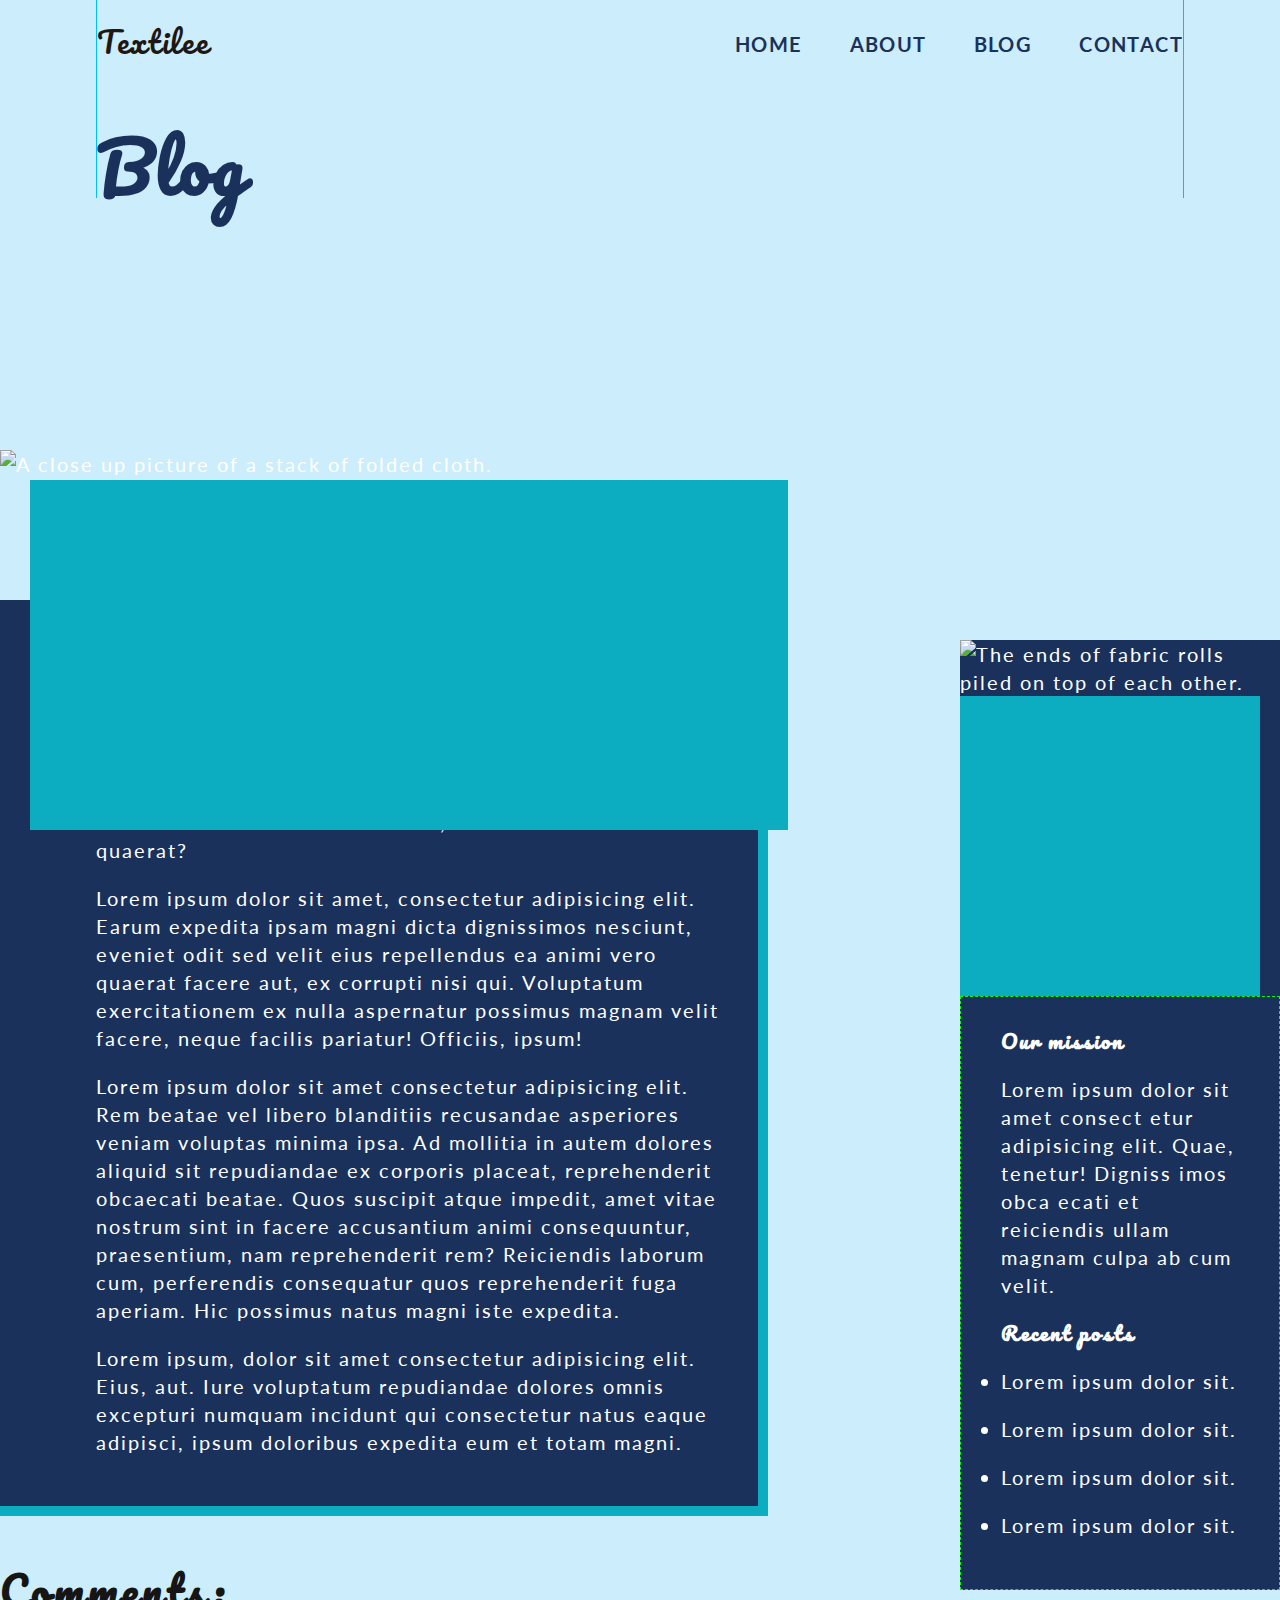
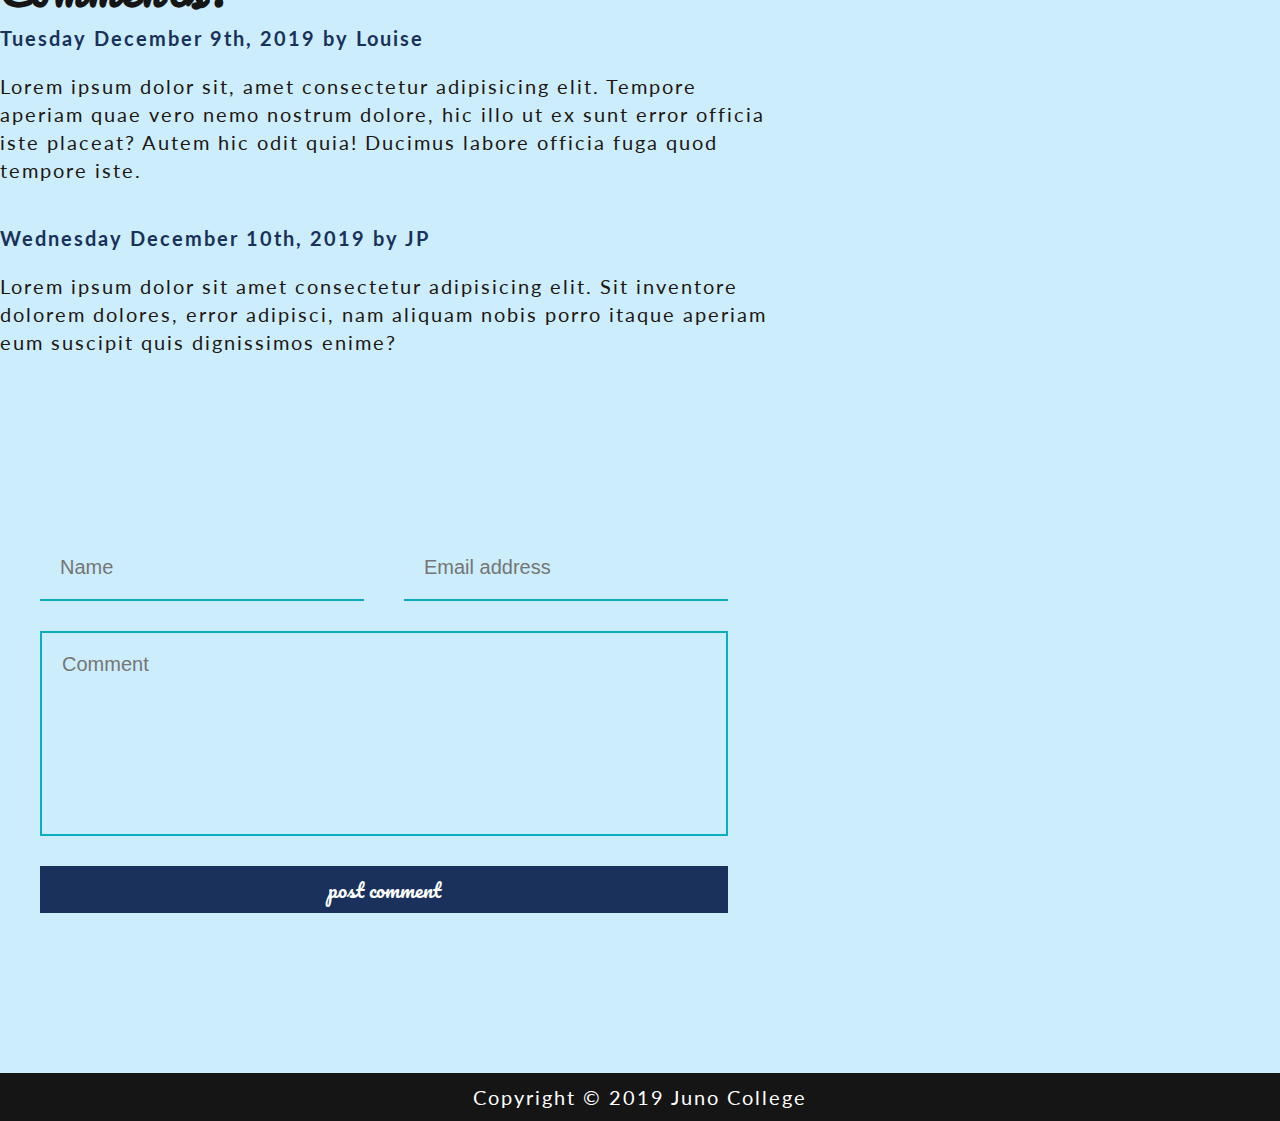
==== commit 05c18ee2: "index tweaks, updated blog structure" ====
--- a/blog.html
+++ b/blog.html
@@ -37,11 +37,12 @@
                 <section class="blog-section">
                     <article class="blog-article">
                         
-                        <img src="./assets/blog-post-image.jpg" alt="">
-                        
+                        <div class="blog-img-container">
+                            <img src="./assets/blog-post-image.jpg" alt="A close up picture of a stack of folded cloth.">
+                        </div>
+
                         <div class="blog-text-container">
                             <h2>Our new collection</h2>
-                            <!-- <time> tag or datetime -->
                                 <p class="blog-date"><time datetime="2019-10-05">Monday, October 5th, 2019</time> by Saron</p>
                         
                                 <div class="blog-text">
@@ -87,7 +88,7 @@
                         <input type="email" id="email" name="email" placeholder="Email address">
                         
                         <label for="comment" class="visuallyHidden">Comment</label>
-                        <textarea id="comment" name="comment" placeholder="Comment" required></textarea>
+                        <textarea id="comment" name="comment" placeholder="Comment" rows="7" required></textarea>
                         
                         <button type="submit">Post Comment</button>
                     </form>
@@ -96,16 +97,21 @@
             
                 <aside class="blog-aside">
                     <div class="blog-aside-container">
-                        <img src="./assets/sidebar-image.jpg" class="left-shadow" alt="">
-                        <h4>Our mission</h4>
-                        <p>Lorem ipsum dolor sit amet consectetur adipisicing elit. Quae, tenetur! Dignissimos obcaecati et reiciendis ullam magnam culpa ab cum velit.</p>
-                        <h4>Recent posts</h4>
-                        <ul>
-                            <li><p>Lorem ipsum dolor sit.</p></li>
-                            <li><p>Lorem ipsum dolor sit.</p></li>
-                            <li><p>Lorem ipsum dolor sit.</p></li>
-                            <li><p>Lorem ipsum dolor sit.</p></li>
-                        </ul>
+                        <div class="aside-img-container">
+                            <img src="./assets/sidebar-image.jpg" alt="The ends of fabric rolls piled on top of each other.">
+                        </div>
+
+                        <div class="blog-aside-text">
+                            <h4>Our mission</h4>
+                            <p>Lorem ipsum dolor sit amet consect etur adipisicing elit. Quae, tenetur! Digniss imos obca ecati et reiciendis ullam magnam culpa ab cum velit.</p>
+                            <h4>Recent posts</h4>
+                            <ul class="recent-posts">
+                                <li><p>Lorem ipsum dolor sit.</p></li>
+                                <li><p>Lorem ipsum dolor sit.</p></li>
+                                <li><p>Lorem ipsum dolor sit.</p></li>
+                                <li><p>Lorem ipsum dolor sit.</p></li>
+                            </ul>
+                        </div>
                     </div>
                 </aside>       
             </div>
--- a/styles/style.css
+++ b/styles/style.css
@@ -254,8 +254,14 @@
   background: #CCEDFB;
 }
 
+.outer-wrapper {
+  max-width: 1600px;
+  width: 100%;
+  margin: 0 auto;
+}
+
 .wrapper {
-  max-width: 1200px;
+  max-width: calc(1600px * 0.85);
   width: 85%;
   margin: 0 auto;
   border-left: 1px solid deepskyblue;
@@ -276,56 +282,18 @@
 
 h1 {
   color: #1A315C;
-  margin-top: 70px;
-}
-
-h1 {
-  font-size: 58px;
-  line-height: 68px;
-  width: 50%;
-}
-
-h2 {
-  font-size: 68px;
-  line-height: 64px;
-}
-
-h3 {
-  font-size: 43px;
-  line-height: 58px;
-  letter-spacing: 2.7px;
-}
-
-h4 {
-  font-size: 2rem;
-  line-height: 58px;
-  letter-spacing: 2.5px;
-}
-
-h5 {
-  border: 1px dashed deeppink;
-}
-
-h6 {
-  border: 1px dashed deepskyblue;
-  color: #fff;
-}
-
-h5 {
-  font-size: 35px;
-  letter-spacing: 2.9px;
+  margin-top: 50px;
+  font-size: 3.4rem;
+  line-height: 3.2rem;
 }
 
 a {
-  font-size: 1.35rem;
-  line-height: 32px;
-  letter-spacing: 1.4px;
   text-decoration: none;
+  color: #1A315C;
 }
 
 button {
-  width: 240px;
-  padding: 10px;
+  padding: 10px 40px;
 }
 
 .right-shadow {
@@ -401,6 +369,7 @@
 
 nav li a {
   font-weight: bold;
+  font-size: 1rem;
   line-height: 29px;
   letter-spacing: 1.4px;
   text-align: center;
@@ -424,6 +393,8 @@
 }
 
 .header-home h1 {
+  font-size: 2.9rem;
+  line-height: 3.4rem;
   width: 650px;
 }
 
@@ -446,6 +417,14 @@
   height: 60vh;
 }
 
+.techniques-section h2,
+.connect-section h2 {
+  color: #1A315C;
+  font-size: 2.15rem;
+  line-height: 2.9rem;
+  letter-spacing: 2.7px;
+}
+
 .techniques-section {
   padding-top: 150px;
   display: -webkit-box;
@@ -454,6 +433,11 @@
   -webkit-box-pack: justify;
       -ms-flex-pack: justify;
           justify-content: space-between;
+  border: 1px dashed lime;
+}
+
+.techniques-section h2 {
+  margin-top: 10px;
 }
 
 .techniques-section div {
@@ -480,14 +464,6 @@
   color: #1A315C;
 }
 
-.about-section h2,
-.connect-section h2 {
-  color: #1A315C;
-  font-size: 2.15rem;
-  line-height: 2.9rem;
-  letter-spacing: 2.7px;
-}
-
 .gallery,
 .discover-section {
   background: #1A315C;
@@ -515,11 +491,15 @@
   letter-spacing: 2.5px;
 }
 
-.features-section h3 {
-  color: #fff;
-}
-
-.features-section button {
+.discover-section {
+  padding: 30px 0;
+}
+
+.discover-section h3 {
+  color: #fff;
+}
+
+.discover-section button {
   background: #CCEDFB;
   color: #1E1713;
   font-family: "Pacifico", cursive;
@@ -528,9 +508,10 @@
   border: 2px solid #CCEDFB;
   -webkit-transition: 0.3s all;
   transition: 0.3s all;
-}
-
-.features-section button:hover, .features-section button:focus {
+  margin-top: 20px;
+}
+
+.discover-section button:hover, .discover-section button:focus {
   background: #1E1713;
   color: #CCEDFB;
 }
@@ -543,15 +524,17 @@
   -webkit-box-pack: justify;
       -ms-flex-pack: justify;
           justify-content: space-between;
-  border: 2px dashed lime;
+  -webkit-box-align: center;
+      -ms-flex-align: center;
+          align-items: center;
 }
 
 .discover-container .discover-box,
 .discover-container .locations-box,
 .locations-container .discover-box,
 .locations-container .locations-box {
-  max-width: calc(50% - 80px);
-  border: 1px solid deeppink;
+  width: calc(50% - 80px);
+  border: 1px dashed deeppink;
 }
 
 .discover-container .discover-img-container img,
@@ -561,6 +544,31 @@
   width: 100%;
 }
 
+.discover-container .discover-text,
+.locations-container .discover-text {
+  padding-right: 7.25vw;
+}
+
+.discover-container .locations-text,
+.locations-container .locations-text {
+  padding-left: 7.25vw;
+}
+
+.discover-container .locations-img-container,
+.locations-container .locations-img-container {
+  -webkit-box-ordinal-group: 2;
+      -ms-flex-order: 1;
+          order: 1;
+  position: relative;
+  bottom: -70px;
+}
+
+.discover-container .discover-img-container,
+.locations-container .discover-img-container {
+  position: relative;
+  top: -70px;
+}
+
 .connect-section {
   display: -webkit-box;
   display: -ms-flexbox;
@@ -571,16 +579,19 @@
 
 .connect-section .connect-container {
   width: 50%;
-}
-
-.connect-section i {
-  font-size: 1.5rem;
-  color: #fff;
+  display: -webkit-box;
+  display: -ms-flexbox;
+  display: flex;
+}
+
+.connect-icon {
+  min-width: 60px;
   position: relative;
-  border: 1px dashed deeppink;
-}
-
-.connect-section i::after {
+  top: 12px;
+  margin-right: 20px;
+}
+
+.connect-icon::after {
   content: '';
   background: #0CADC0;
   width: 60px;
@@ -588,9 +599,32 @@
   border-radius: 50%;
   display: block;
   position: absolute;
-  top: -15px;
-  left: -15px;
+  top: -12px;
   z-index: -1;
+}
+
+.connect-icon i {
+  font-size: 1.5rem;
+  color: #fff;
+  position: relative;
+  top: 3px;
+  margin-left: 12px;
+}
+
+.fa-calendar-check {
+  left: 5px;
+}
+
+.fa-users {
+  left: -1px;
+}
+
+.fa-file {
+  left: 7px;
+}
+
+.fa-phone {
+  left: 3px;
 }
 
 .banner-container img {
@@ -614,6 +648,7 @@
   border: 2px solid #1A315C;
   -webkit-transition: 0.3s all;
   transition: 0.3s all;
+  margin-top: 20px;
 }
 
 .search-section button:hover, .search-section button:focus {
@@ -621,15 +656,16 @@
   color: #1A315C;
 }
 
-.contact-container {
-  display: -webkit-box;
-  display: -ms-flexbox;
-  display: flex;
+.contact-section {
+  display: -webkit-box;
+  display: -ms-flexbox;
+  display: flex;
+  padding: 0;
 }
 
 .contact-form {
   position: relative;
-  bottom: 100px;
+  top: -110px;
   width: 70%;
   background: #1A315C;
   color: #fff;
@@ -644,7 +680,7 @@
 
 .contact-form button {
   background: #CCEDFB;
-  color: #1A315C;
+  color: #1E1713;
   font-family: "Pacifico", cursive;
   text-transform: lowercase;
   text-align: center;
@@ -654,16 +690,28 @@
 }
 
 .contact-form button:hover, .contact-form button:focus {
-  background: #1A315C;
+  background: #1E1713;
   color: #CCEDFB;
 }
 
 .contact-info {
-  padding: 50px 0 100px 60px;
+  padding: 100px 0 0 100px;
 }
 
 .contact-info p:not(:first-of-type) {
   margin: 0;
+}
+
+.contact-social-icons a {
+  font-size: 1.2rem;
+  display: inline-block;
+  margin-right: 10px;
+  -webkit-transition: 0.3s all;
+  transition: 0.3s all;
+}
+
+.contact-social-icons a:hover, .contact-social-icons a:focus {
+  color: #0CADC0;
 }
 
 .blog-container {
@@ -688,23 +736,33 @@
   border-bottom: 10px solid #0CADC0;
 }
 
-.blog-article p.blog-date {
-  color: #CCEDFB;
-}
-
-.blog-article img {
-  -webkit-box-shadow: 30px 30px 0px #0CADC0;
-          box-shadow: 30px 30px 0px #0CADC0;
+.blog-article .blog-img-container {
   position: relative;
   top: -150px;
-  left: -10px;
-}
-
-.blog-article .blog-text-container {
-  padding-left: 7.5vw;
-}
-
-.blog-article .blog-text-container h2 {
+  z-index: 1;
+}
+
+.blog-article .blog-img-container::after {
+  content: '';
+  display: block;
+  width: 100%;
+  height: 350px;
+  background: #0CADC0;
+  position: absolute;
+  top: 30px;
+  left: 30px;
+  z-index: -1;
+}
+
+.blog-text-container {
+  padding: 0 30px 30px 7.5vw;
+}
+
+.blog-text-container .blog-date {
+  color: #CCEDFB;
+}
+
+.blog-text-container h2 {
   font-size: 2rem;
   letter-spacing: 4.3px;
 }
@@ -718,6 +776,24 @@
 .blog-article img,
 .blog-aside-container img {
   width: 100%;
+}
+
+.blog-aside-container {
+  margin-top: 100px;
+}
+
+.blog-aside-container .blog-aside-text {
+  padding: 30px 40px;
+  border: 1px dashed lime;
+}
+
+.blog-aside-container img::after {
+  content: '';
+  display: block;
+  width: 300px;
+  height: 300px;
+  background: #0CADC0;
+  z-index: 10;
 }
 
 .comments-section p.comment-date {
@@ -772,5 +848,6 @@
 
 footer p {
   margin: 0;
+  padding: 10px;
   text-align: center;
 }
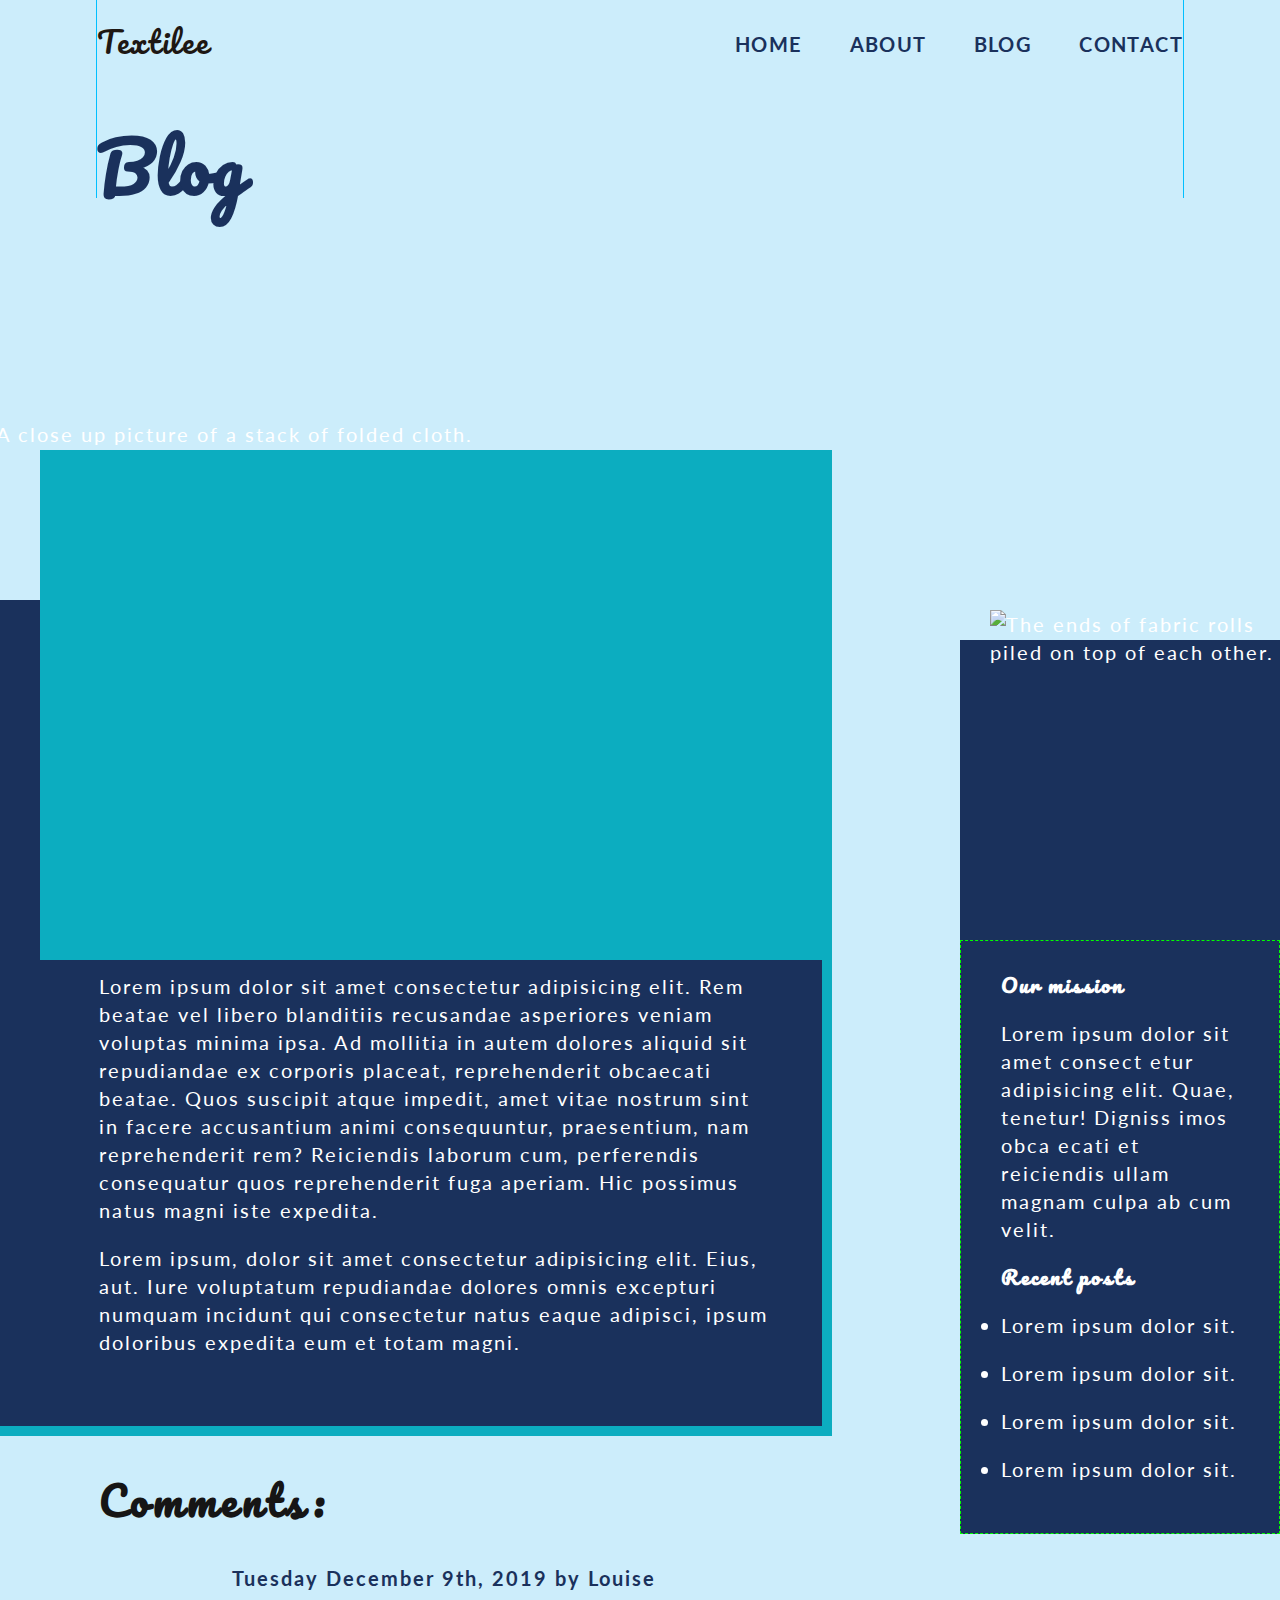
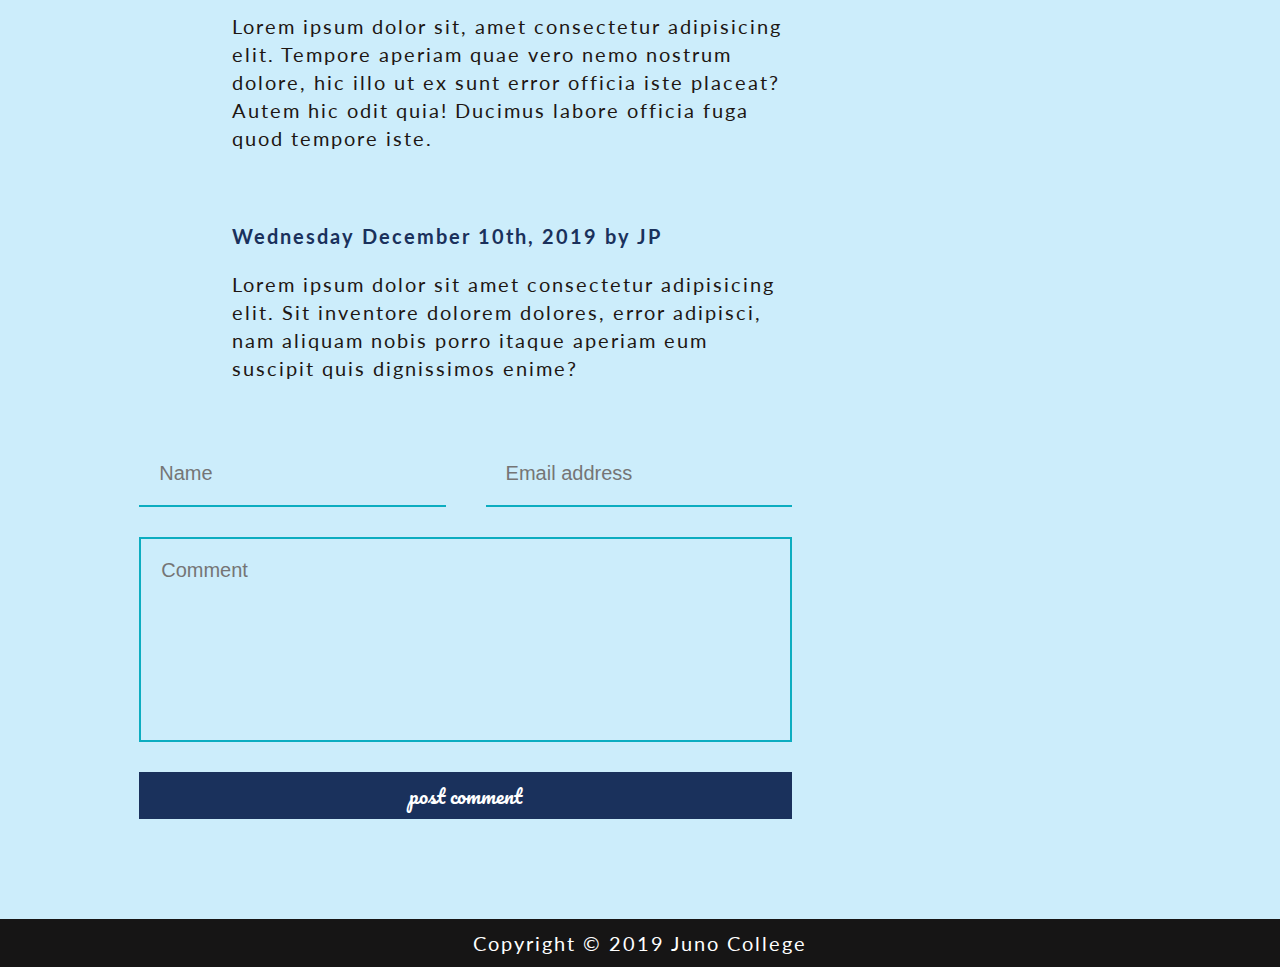
==== commit fa74388e: "updated blog & comments sections" ====
--- a/blog.html
+++ b/blog.html
@@ -63,16 +63,20 @@
                     <h3>Comments:</h3>
                     
                     <div class="blog-comment">
-                        <img src="./assets/comment-1.jpg" alt="">
-                        <div>
+                        <div class="commenter-img">
+                            <img src="./assets/comment-1.jpg" alt="">
+                        </div>
+                        <div class="comment-text-container">
                             <p class="comment-date"><time datetime="2019-12-09">Tuesday December 9th, 2019</time> by Louise</p>
                             <p class="comment-text">Lorem ipsum dolor sit, amet consectetur adipisicing elit. Tempore aperiam quae vero nemo nostrum dolore, hic illo ut ex sunt error officia iste placeat? Autem hic odit quia! Ducimus labore officia fuga quod tempore iste.</p>
                         </div>
                     </div>
                     
                     <div class="blog-comment">
-                        <img src="./assets/comment-2.jpg" alt="">
-                        <div>
+                        <div class="commenter-img">
+                            <img src="./assets/comment-2.jpg" alt="">
+                        </div>
+                        <div class="comment-text-container">
                             <p class="comment-date"><time datetime="2019-12-10">Wednesday December 10th, 2019</time> by JP</p>
                             <p class="comment-text">Lorem ipsum dolor sit amet consectetur adipisicing elit. Sit inventore dolorem dolores, error adipisci, nam aliquam nobis porro itaque aperiam eum suscipit quis dignissimos enime?</p>
                         </div>
--- a/styles/style.css
+++ b/styles/style.css
@@ -272,6 +272,10 @@
   padding: 60px 0;
 }
 
+img {
+  width: 100%;
+}
+
 h1,
 h2,
 h3,
@@ -460,8 +464,9 @@
 }
 
 .techniques-section button:hover, .techniques-section button:focus {
-  background: #fff;
-  color: #1A315C;
+  background: #0CADC0;
+  color: #fff;
+  border: 2px solid #fff;
 }
 
 .gallery,
@@ -512,8 +517,9 @@
 }
 
 .discover-section button:hover, .discover-section button:focus {
-  background: #1E1713;
-  color: #CCEDFB;
+  background: #0CADC0;
+  color: #fff;
+  border: 2px solid #fff;
 }
 
 .discover-container,
@@ -575,10 +581,13 @@
   display: flex;
   -ms-flex-wrap: wrap;
       flex-wrap: wrap;
+  -webkit-box-pack: justify;
+      -ms-flex-pack: justify;
+          justify-content: space-between;
 }
 
 .connect-section .connect-container {
-  width: 50%;
+  width: calc(50% - 15px);
   display: -webkit-box;
   display: -ms-flexbox;
   display: flex;
@@ -652,8 +661,9 @@
 }
 
 .search-section button:hover, .search-section button:focus {
-  background: #fff;
-  color: #1A315C;
+  background: #0CADC0;
+  color: #fff;
+  border: 2px solid #fff;
 }
 
 .contact-section {
@@ -690,8 +700,9 @@
 }
 
 .contact-form button:hover, .contact-form button:focus {
-  background: #1E1713;
-  color: #CCEDFB;
+  background: #0CADC0;
+  color: #fff;
+  border: 2px solid #fff;
 }
 
 .contact-info {
@@ -724,38 +735,47 @@
 }
 
 .blog-container .blog-section {
-  width: 60%;
+  width: 65%;
 }
 
 .blog-container .blog-aside {
   width: 25%;
+}
+
+.blog-article,
+.blog-aside-container {
+  background: #1A315C;
+  color: #fff;
 }
 
 .blog-article {
   border-right: 10px solid #0CADC0;
   border-bottom: 10px solid #0CADC0;
-}
-
-.blog-article .blog-img-container {
-  position: relative;
-  top: -150px;
-  z-index: 1;
-}
-
-.blog-article .blog-img-container::after {
+  position: relative;
+}
+
+.blog-article::before {
   content: '';
   display: block;
-  width: 100%;
-  height: 350px;
+  height: 510px;
   background: #0CADC0;
   position: absolute;
-  top: 30px;
-  left: 30px;
-  z-index: -1;
+  top: -150px;
+  left: 40px;
+  right: -10px;
+  z-index: 1;
+}
+
+.blog-article .blog-img-container {
+  position: relative;
+  left: -20px;
+  top: -180px;
+  z-index: 2;
 }
 
 .blog-text-container {
-  padding: 0 30px 30px 7.5vw;
+  margin-top: -100px;
+  padding: 0 50px 50px 7.75vw;
 }
 
 .blog-text-container .blog-date {
@@ -767,19 +787,10 @@
   letter-spacing: 4.3px;
 }
 
-.blog-article,
-.blog-aside-container {
-  background: #1A315C;
-  color: #fff;
-}
-
-.blog-article img,
-.blog-aside-container img {
-  width: 100%;
-}
-
 .blog-aside-container {
   margin-top: 100px;
+  padding-top: 300px;
+  position: relative;
 }
 
 .blog-aside-container .blog-aside-text {
@@ -787,13 +798,15 @@
   border: 1px dashed lime;
 }
 
-.blog-aside-container img::after {
-  content: '';
-  display: block;
-  width: 300px;
-  height: 300px;
-  background: #0CADC0;
-  z-index: 10;
+.aside-img-container {
+  width: calc(100% - 30px);
+  position: absolute;
+  right: 0;
+  top: -30px;
+}
+
+.comments-section {
+  padding: 50px 50px 0px 7.75vw;
 }
 
 .comments-section p.comment-date {
@@ -811,6 +824,24 @@
   display: -webkit-box;
   display: -ms-flexbox;
   display: flex;
+  margin-top: 50px;
+}
+
+.blog-comment .commenter-img {
+  min-width: 15%;
+  margin-right: 30px;
+}
+
+.blog-comment .comment-text-container p:first-of-type {
+  margin-top: 0;
+}
+
+.blog-comment .comment-text-container p {
+  margin-top: 5px;
+}
+
+.comment-form-section {
+  padding: 0 0 0 7.75vw;
 }
 
 .comment-form {
@@ -837,8 +868,9 @@
 }
 
 .comment-form button:hover, .comment-form button:focus {
-  background: #fff;
-  color: #1A315C;
+  background: #0CADC0;
+  color: #fff;
+  border: 2px solid #fff;
 }
 
 footer {
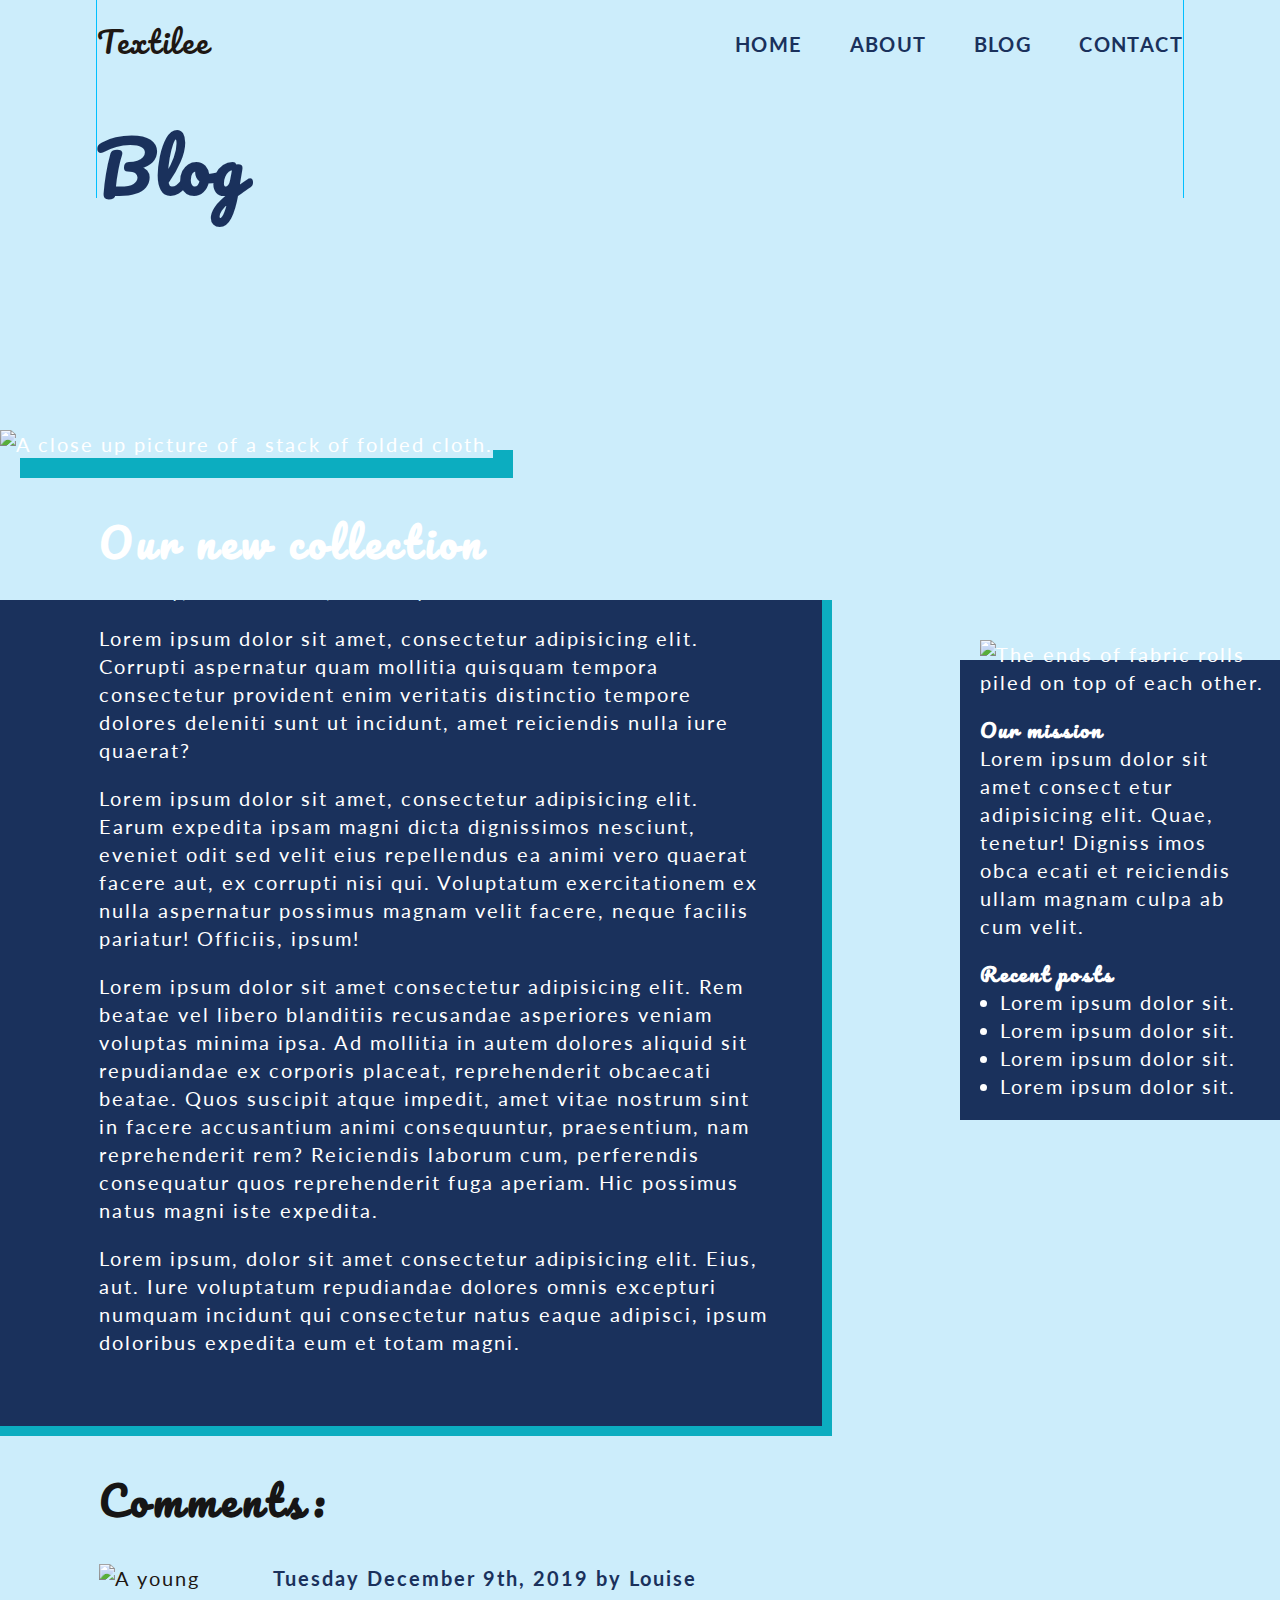
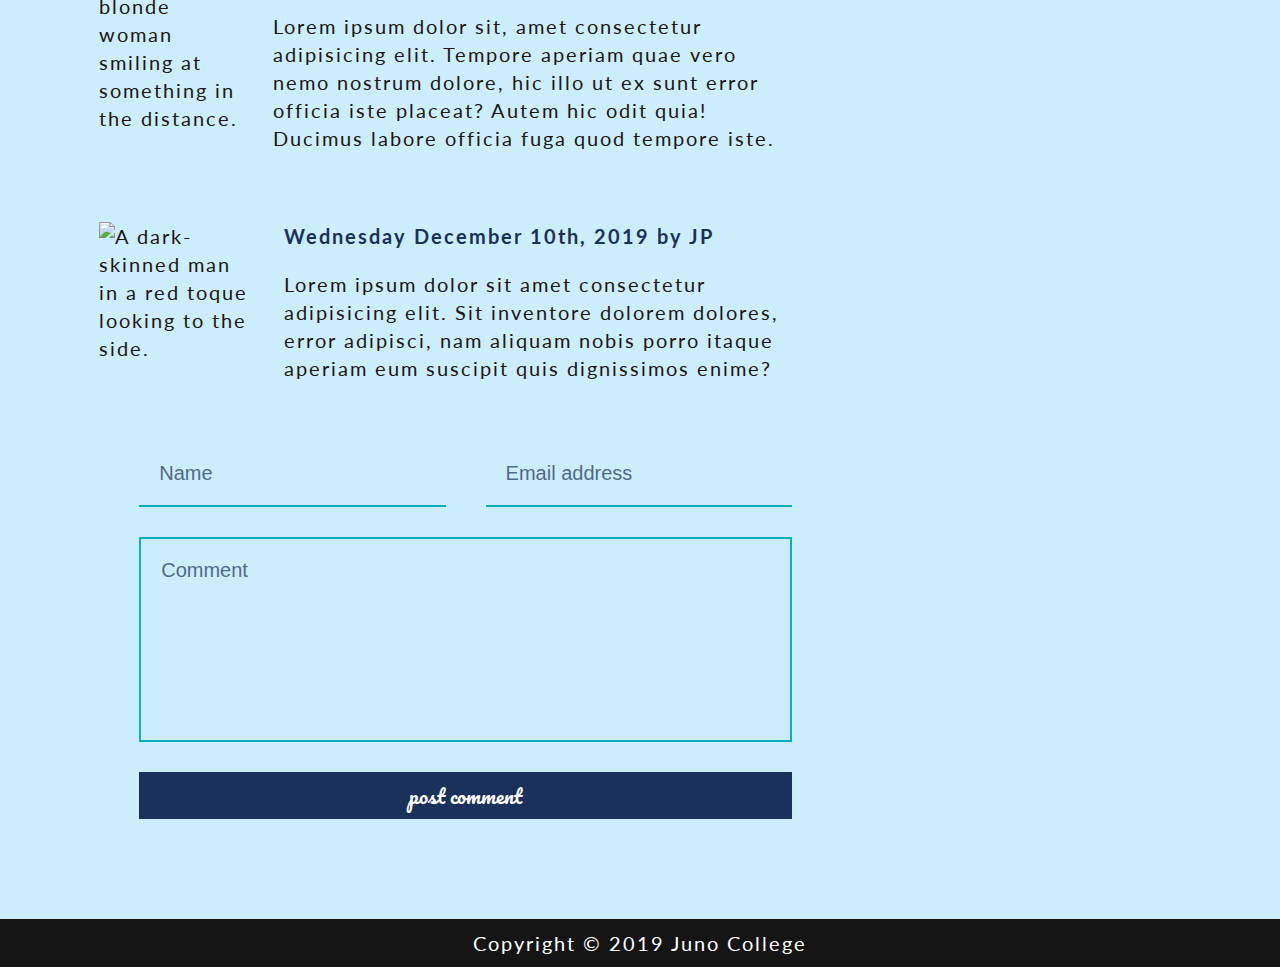
==== commit 41b822f3: "finished blog structure" ====
--- a/blog.html
+++ b/blog.html
@@ -30,95 +30,96 @@
             </div>
         </header>
 
-        <main>
-            
-            <div class="blog-container">
-
+        <main class="blog-container">
+    
                 <section class="blog-section">
                     <article class="blog-article">
                         
                         <div class="blog-img-container">
-                            <img src="./assets/blog-post-image.jpg" alt="A close up picture of a stack of folded cloth.">
+                            <img src="./assets/blog-post-image.jpg" class="right-shadow" alt="A close up picture of a stack of folded cloth.">
                         </div>
 
                         <div class="blog-text-container">
                             <h2>Our new collection</h2>
                                 <p class="blog-date"><time datetime="2019-10-05">Monday, October 5th, 2019</time> by Saron</p>
                         
-                                <div class="blog-text">
-                                    <p>Lorem ipsum dolor sit amet, consectetur adipisicing elit. Corrupti aspernatur quam mollitia quisquam tempora consectetur provident enim veritatis distinctio tempore dolores deleniti sunt ut incidunt, amet reiciendis nulla iure quaerat?</p>
-                                    
-                                    <p>Lorem ipsum dolor sit amet, consectetur adipisicing elit. Earum expedita ipsam magni dicta dignissimos nesciunt, eveniet odit sed velit eius repellendus ea animi vero quaerat facere aut, ex corrupti nisi qui. Voluptatum exercitationem ex nulla aspernatur possimus magnam velit facere, neque facilis pariatur! Officiis, ipsum!</p>
-                                    
-                                    <p>Lorem ipsum dolor sit amet consectetur adipisicing elit. Rem beatae vel libero blanditiis recusandae asperiores veniam voluptas minima ipsa. Ad mollitia in autem dolores aliquid sit repudiandae ex corporis placeat, reprehenderit obcaecati beatae. Quos suscipit atque impedit, amet vitae nostrum sint in facere accusantium animi consequuntur, praesentium, nam reprehenderit rem? Reiciendis laborum cum, perferendis consequatur quos reprehenderit fuga aperiam. Hic possimus natus magni iste expedita.</p>
-                                    
-                            <p>Lorem ipsum, dolor sit amet consectetur adipisicing elit. Eius, aut. Iure voluptatum repudiandae dolores omnis excepturi numquam incidunt qui consectetur natus eaque adipisci, ipsum doloribus expedita eum et totam magni.</p>
+                            <div class="blog-text">
+                                <p>Lorem ipsum dolor sit amet, consectetur adipisicing elit. Corrupti aspernatur quam mollitia quisquam tempora consectetur provident enim veritatis distinctio tempore dolores deleniti sunt ut incidunt, amet reiciendis nulla iure quaerat?</p>
+                                
+                                <p>Lorem ipsum dolor sit amet, consectetur adipisicing elit. Earum expedita ipsam magni dicta dignissimos nesciunt, eveniet odit sed velit eius repellendus ea animi vero quaerat facere aut, ex corrupti nisi qui. Voluptatum exercitationem ex nulla aspernatur possimus magnam velit facere, neque facilis pariatur! Officiis, ipsum!</p>
+                                
+                                <p>Lorem ipsum dolor sit amet consectetur adipisicing elit. Rem beatae vel libero blanditiis recusandae asperiores veniam voluptas minima ipsa. Ad mollitia in autem dolores aliquid sit repudiandae ex corporis placeat, reprehenderit obcaecati beatae. Quos suscipit atque impedit, amet vitae nostrum sint in facere accusantium animi consequuntur, praesentium, nam reprehenderit rem? Reiciendis laborum cum, perferendis consequatur quos reprehenderit fuga aperiam. Hic possimus natus magni iste expedita.</p>
+                                
+                                <p>Lorem ipsum, dolor sit amet consectetur adipisicing elit. Eius, aut. Iure voluptatum repudiandae dolores omnis excepturi numquam incidunt qui consectetur natus eaque adipisci, ipsum doloribus expedita eum et totam magni.</p>
+                            </div>
+                        </div>
+                    
+                    </article>
+                
+                    <section class="comments-section">
+                        <h3>Comments:</h3>
+                        
+                        <div class="blog-comment">
+                            <div class="commenter-img">
+                                <img src="./assets/comment-1.jpg" alt="A young blonde woman smiling at something in the distance.">
+                            </div>
+                            <div class="comment-text-container">
+                                <p class="comment-date"><time datetime="2019-12-09">Tuesday December 9th, 2019</time> by Louise</p>
+                                <p class="comment-text">Lorem ipsum dolor sit, amet consectetur adipisicing elit. Tempore aperiam quae vero nemo nostrum dolore, hic illo ut ex sunt error officia iste placeat? Autem hic odit quia! Ducimus labore officia fuga quod tempore iste.</p>
+                            </div>
                         </div>
                         
-                    </div>
-                </article>
-                
-                <!-- comments -->
-                <section class="comments-section">
-                    <h3>Comments:</h3>
+                        <div class="blog-comment">
+                            <div class="commenter-img">
+                                <img src="./assets/comment-2.jpg" alt="A dark-skinned man in a red toque looking to the side.">
+                            </div>
+                            <div class="comment-text-container">
+                                <p class="comment-date"><time datetime="2019-12-10">Wednesday December 10th, 2019</time> by JP</p>
+                                <p class="comment-text">Lorem ipsum dolor sit amet consectetur adipisicing elit. Sit inventore dolorem dolores, error adipisci, nam aliquam nobis porro itaque aperiam eum suscipit quis dignissimos enime?</p>
+                            </div>
+                        </div>
+                    </section> <!-- /.comments-section -->
                     
-                    <div class="blog-comment">
-                        <div class="commenter-img">
-                            <img src="./assets/comment-1.jpg" alt="">
-                        </div>
-                        <div class="comment-text-container">
-                            <p class="comment-date"><time datetime="2019-12-09">Tuesday December 9th, 2019</time> by Louise</p>
-                            <p class="comment-text">Lorem ipsum dolor sit, amet consectetur adipisicing elit. Tempore aperiam quae vero nemo nostrum dolore, hic illo ut ex sunt error officia iste placeat? Autem hic odit quia! Ducimus labore officia fuga quod tempore iste.</p>
-                        </div>
-                    </div>
-                    
-                    <div class="blog-comment">
-                        <div class="commenter-img">
-                            <img src="./assets/comment-2.jpg" alt="">
-                        </div>
-                        <div class="comment-text-container">
-                            <p class="comment-date"><time datetime="2019-12-10">Wednesday December 10th, 2019</time> by JP</p>
-                            <p class="comment-text">Lorem ipsum dolor sit amet consectetur adipisicing elit. Sit inventore dolorem dolores, error adipisci, nam aliquam nobis porro itaque aperiam eum suscipit quis dignissimos enime?</p>
-                        </div>
-                    </div>
-                </section>
-                
-                <section class="comment-form-section">
-                    <form action="#" method="#" class="comment-form">
-                        <label for="name" class="visuallyHidden">Name</label>
-                        <input type="text" id="name" name="name" placeholder="Name">
-                        
-                        <label for="email" class="visuallyHidden">Email Address</label>
-                        <input type="email" id="email" name="email" placeholder="Email address">
-                        
-                        <label for="comment" class="visuallyHidden">Comment</label>
-                        <textarea id="comment" name="comment" placeholder="Comment" rows="7" required></textarea>
-                        
-                        <button type="submit">Post Comment</button>
-                    </form>
-                </section>
+                    <section class="comment-form-section">
+                        <form action="#" method="#" class="comment-form">
+                            <label for="name" class="visuallyHidden">Name</label>
+                            <input type="text" id="name" name="name" placeholder="Name">
+                            
+                            <label for="email" class="visuallyHidden">Email Address</label>
+                            <input type="email" id="email" name="email" placeholder="Email address">
+                            
+                            <label for="comment" class="visuallyHidden">Comment</label>
+                            <textarea id="comment" name="comment" placeholder="Comment" rows="7" required></textarea>
+                            
+                            <button type="submit">Post Comment</button>
+                        </form>
+                    </section>
                 </section>
             
                 <aside class="blog-aside">
                     <div class="blog-aside-container">
-                        <div class="aside-img-container">
+                        <div class="blog-aside-img-container">
                             <img src="./assets/sidebar-image.jpg" alt="The ends of fabric rolls piled on top of each other.">
                         </div>
 
-                        <div class="blog-aside-text">
-                            <h4>Our mission</h4>
-                            <p>Lorem ipsum dolor sit amet consect etur adipisicing elit. Quae, tenetur! Digniss imos obca ecati et reiciendis ullam magnam culpa ab cum velit.</p>
-                            <h4>Recent posts</h4>
-                            <ul class="recent-posts">
-                                <li><p>Lorem ipsum dolor sit.</p></li>
-                                <li><p>Lorem ipsum dolor sit.</p></li>
-                                <li><p>Lorem ipsum dolor sit.</p></li>
-                                <li><p>Lorem ipsum dolor sit.</p></li>
+                        <div class="blog-aside-text-container">
+                            <div class="blog-aside-text-box">
+                                <h4>Our mission</h4>
+                                <p>Lorem ipsum dolor sit amet consect etur adipisicing elit. Quae, tenetur! Digniss imos obca ecati et reiciendis ullam magnam culpa ab cum velit.</p>
+                            </div>
+                                
+                            <div class="blog-aside-text-box">
+                                <h4>Recent posts</h4>
+                                <ul class="recent-posts">
+                                    <li><p>Lorem ipsum dolor sit.</p></li>
+                                    <li><p>Lorem ipsum dolor sit.</p></li>
+                                    <li><p>Lorem ipsum dolor sit.</p></li>
+                                    <li><p>Lorem ipsum dolor sit.</p></li>
+                                </div>
                             </ul>
                         </div>
                     </div>
                 </aside>       
-            </div>
             
         </main>
             
--- a/styles/style.css
+++ b/styles/style.css
@@ -688,6 +688,34 @@
   color: #fff;
 }
 
+.contact-form input[id="name"]::-webkit-input-placeholder,
+.contact-form input[id="email"]::-webkit-input-placeholder,
+.contact-form textarea::-webkit-input-placeholder {
+  color: #fff;
+  opacity: 0.7;
+}
+
+.contact-form input[id="name"]:-ms-input-placeholder,
+.contact-form input[id="email"]:-ms-input-placeholder,
+.contact-form textarea:-ms-input-placeholder {
+  color: #fff;
+  opacity: 0.7;
+}
+
+.contact-form input[id="name"]::-ms-input-placeholder,
+.contact-form input[id="email"]::-ms-input-placeholder,
+.contact-form textarea::-ms-input-placeholder {
+  color: #fff;
+  opacity: 0.7;
+}
+
+.contact-form input[id="name"]::placeholder,
+.contact-form input[id="email"]::placeholder,
+.contact-form textarea::placeholder {
+  color: #fff;
+  opacity: 0.7;
+}
+
 .contact-form button {
   background: #CCEDFB;
   color: #1E1713;
@@ -751,58 +779,54 @@
 .blog-article {
   border-right: 10px solid #0CADC0;
   border-bottom: 10px solid #0CADC0;
+}
+
+.blog-article .blog-img-container img {
+  width: calc(100% - 10px);
+  z-index: 2;
   position: relative;
-}
-
-.blog-article::before {
-  content: '';
-  display: block;
-  height: 510px;
-  background: #0CADC0;
-  position: absolute;
-  top: -150px;
-  left: 40px;
-  right: -10px;
-  z-index: 1;
-}
-
-.blog-article .blog-img-container {
-  position: relative;
-  left: -20px;
-  top: -180px;
-  z-index: 2;
-}
-
-.blog-text-container {
+  top: -170px;
+}
+
+.blog-article .blog-text-container {
   margin-top: -100px;
   padding: 0 50px 50px 7.75vw;
 }
 
-.blog-text-container .blog-date {
+.blog-article .blog-text-container .blog-date {
   color: #CCEDFB;
 }
 
-.blog-text-container h2 {
+.blog-article .blog-text-container h2 {
   font-size: 2rem;
   letter-spacing: 4.3px;
 }
 
 .blog-aside-container {
-  margin-top: 100px;
-  padding-top: 300px;
+  margin-top: 120px;
+}
+
+.blog-aside-container .blog-aside-text-container {
+  padding: 0 30px 20px 20px;
+}
+
+.blog-aside-container .blog-aside-text-box p {
+  margin-top: 0;
+}
+
+.blog-aside-container .blog-aside-text-box ul {
+  padding-left: 20px;
+}
+
+.blog-aside-container .blog-aside-text-box ul p {
+  margin: 0;
+}
+
+.blog-aside-img-container {
+  width: calc(100% - 20px);
   position: relative;
-}
-
-.blog-aside-container .blog-aside-text {
-  padding: 30px 40px;
-  border: 1px dashed lime;
-}
-
-.aside-img-container {
-  width: calc(100% - 30px);
-  position: absolute;
-  right: 0;
-  top: -30px;
+  right: -20px;
+  top: -20px;
 }
 
 .comments-section {
@@ -854,6 +878,34 @@
 .comment-form textarea {
   background: #CCEDFB;
   color: #1E1713;
+}
+
+.comment-form input[id="name"]::-webkit-input-placeholder,
+.comment-form input[id="email"]::-webkit-input-placeholder,
+.comment-form textarea::-webkit-input-placeholder {
+  color: #1A315C;
+  opacity: 0.7;
+}
+
+.comment-form input[id="name"]:-ms-input-placeholder,
+.comment-form input[id="email"]:-ms-input-placeholder,
+.comment-form textarea:-ms-input-placeholder {
+  color: #1A315C;
+  opacity: 0.7;
+}
+
+.comment-form input[id="name"]::-ms-input-placeholder,
+.comment-form input[id="email"]::-ms-input-placeholder,
+.comment-form textarea::-ms-input-placeholder {
+  color: #1A315C;
+  opacity: 0.7;
+}
+
+.comment-form input[id="name"]::placeholder,
+.comment-form input[id="email"]::placeholder,
+.comment-form textarea::placeholder {
+  color: #1A315C;
+  opacity: 0.7;
 }
 
 .comment-form button {
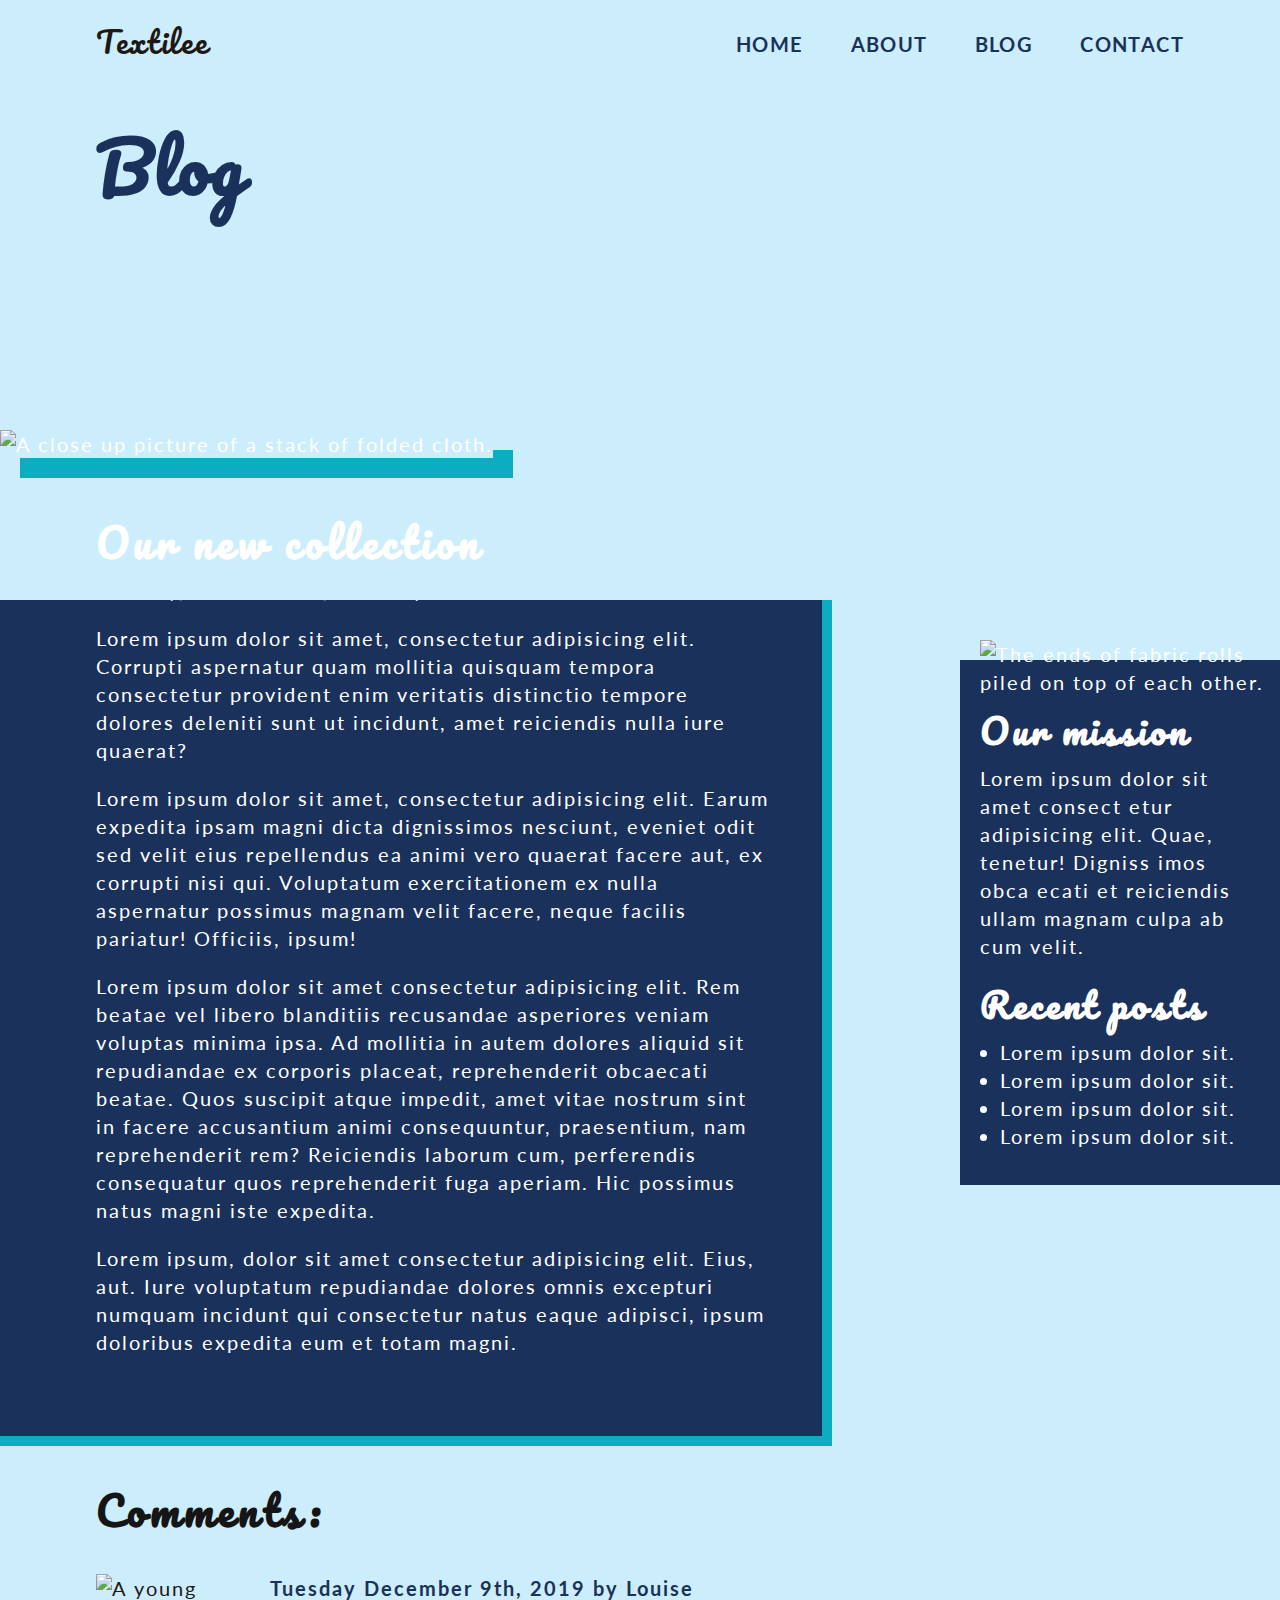
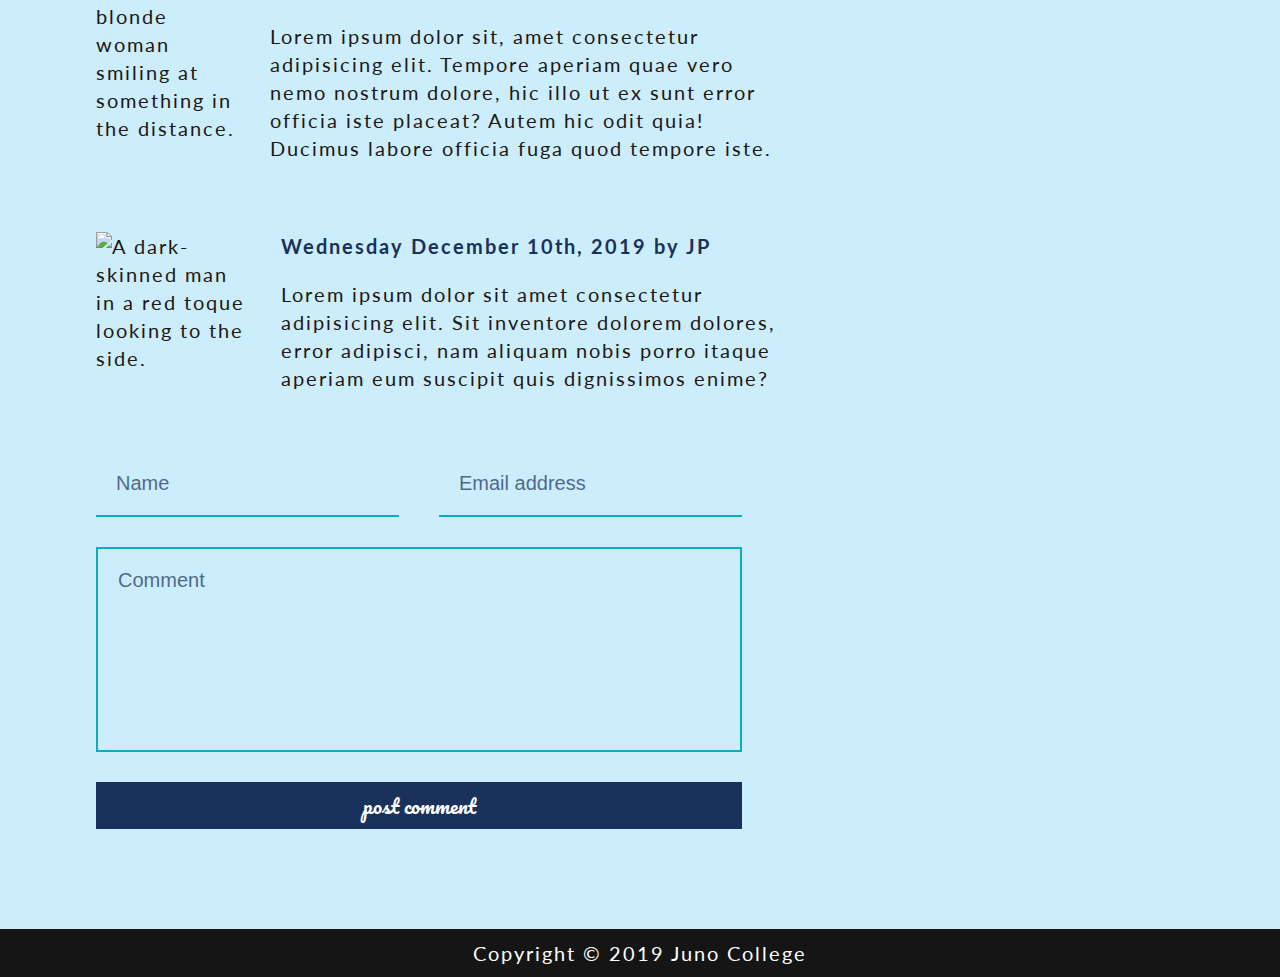
==== commit 64f4e6b8: "started responsive design" ====
--- a/blog.html
+++ b/blog.html
@@ -6,6 +6,7 @@
     <meta http-equiv="X-UA-Compatible" content="ie=edge">
     <title>Textilee</title>
     <link href="https://fonts.googleapis.com/css?family=Lato:400,700|Pacifico&display=swap" rel="stylesheet"> 
+    <script src="https://kit.fontawesome.com/31c9dfb07b.js" crossorigin="anonymous"></script>
     <link rel="stylesheet" href="styles/style.css">
 </head>
 <body>
@@ -30,7 +31,7 @@
             </div>
         </header>
 
-        <main class="blog-container">
+        <main class="blog-container outer-wrapper">
     
                 <section class="blog-section">
                     <article class="blog-article">
--- a/styles/style.css
+++ b/styles/style.css
@@ -249,7 +249,7 @@
   font-family: "Lato", sans-serif;
   font-size: 1rem;
   color: #1E1713;
-  line-height: 28px;
+  line-height: 1.4rem;
   letter-spacing: 2px;
   background: #CCEDFB;
 }
@@ -264,8 +264,6 @@
   max-width: calc(1600px * 0.85);
   width: 85%;
   margin: 0 auto;
-  border-left: 1px solid deepskyblue;
-  border-right: 1px solid deepskyblue;
 }
 
 section {
@@ -381,7 +379,6 @@
   font-family: "Lato", sans-serif;
   color: #1A315C;
   display: block;
-  padding-bottom: 5px;
 }
 
 nav li a:hover, nav li a:focus {
@@ -419,6 +416,71 @@
   background-image: url(../assets/contact-header.jpg);
   background-size: cover;
   height: 60vh;
+}
+
+header label {
+  position: fixed;
+  right: 30px;
+  top: 30px;
+  font-size: 1.5rem;
+  z-index: 10;
+  display: none;
+}
+
+header label .fa-bars {
+  color: #fff;
+  position: relative;
+}
+
+header label .fa-bars::after {
+  content: '';
+  display: block;
+  height: 50px;
+  width: 70px;
+  background: #0CADC0;
+  position: absolute;
+  top: -10px;
+  left: -12px;
+  z-index: -1;
+}
+
+header input[id="menu-toggle"] {
+  display: none;
+}
+
+.header-nav {
+  position: fixed;
+  right: -100%;
+  top: 0;
+  width: 100%;
+  z-index: 8;
+  padding: 80px 0;
+  background: #1A315C;
+  -webkit-transition: 0.3s all;
+  transition: 0.3s all;
+}
+
+.header-nav li {
+  display: block;
+  margin: 0;
+  border-bottom: 1px solid #0CADC0;
+}
+
+.header-nav li:first-of-type {
+  border-top: 1px solid #0CADC0;
+}
+
+.header-nav a {
+  color: #fff;
+  font-size: 1.5rem;
+  padding: 40px;
+  -webkit-transition: 0.3s all;
+  transition: 0.3s all;
+}
+
+.header-nav a:hover, .header-nav a:focus {
+  background: #0CADC0;
+  border: none;
 }
 
 .techniques-section h2,
@@ -540,7 +602,6 @@
 .locations-container .discover-box,
 .locations-container .locations-box {
   width: calc(50% - 80px);
-  border: 1px dashed deeppink;
 }
 
 .discover-container .discover-img-container img,
@@ -552,12 +613,26 @@
 
 .discover-container .discover-text,
 .locations-container .discover-text {
-  padding-right: 7.25vw;
+  padding-right: 7.5vw;
+}
+
+@media (min-width: 1600px) {
+  .discover-container .discover-text,
+  .locations-container .discover-text {
+    padding-right: calc(1600px * 0.075);
+  }
 }
 
 .discover-container .locations-text,
 .locations-container .locations-text {
-  padding-left: 7.25vw;
+  padding-left: 7.5vw;
+}
+
+@media (min-width: 1600px) {
+  .discover-container .locations-text,
+  .locations-container .locations-text {
+    padding-left: calc(1600px * 0.075);
+  }
 }
 
 .discover-container .locations-img-container,
@@ -587,7 +662,7 @@
 }
 
 .connect-section .connect-container {
-  width: calc(50% - 15px);
+  width: calc(50% - 8px);
   display: -webkit-box;
   display: -ms-flexbox;
   display: flex;
@@ -642,6 +717,7 @@
 
 .search-section {
   text-align: center;
+  padding: 90px 0 120px;
 }
 
 .search-section h3 {
@@ -770,6 +846,20 @@
   width: 25%;
 }
 
+.blog-text-container,
+.comments-section,
+.comment-form-section {
+  padding: 0 50px 0 7.5vw;
+}
+
+@media (min-width: 1600px) {
+  .blog-text-container,
+  .comments-section,
+  .comment-form-section {
+    padding-left: calc(1600px * 0.075);
+  }
+}
+
 .blog-article,
 .blog-aside-container {
   background: #1A315C;
@@ -790,7 +880,7 @@
 
 .blog-article .blog-text-container {
   margin-top: -100px;
-  padding: 0 50px 50px 7.75vw;
+  padding-bottom: 60px;
 }
 
 .blog-article .blog-text-container .blog-date {
@@ -807,18 +897,24 @@
 }
 
 .blog-aside-container .blog-aside-text-container {
-  padding: 0 30px 20px 20px;
-}
-
-.blog-aside-container .blog-aside-text-box p {
-  margin-top: 0;
-}
-
-.blog-aside-container .blog-aside-text-box ul {
+  padding: 0 30px 5px 20px;
+}
+
+.blog-aside-text-box {
+  margin-bottom: 30px;
+}
+
+.blog-aside-text-box h4 {
+  font-size: 1.75rem;
+  letter-spacing: 2.9px;
+}
+
+.blog-aside-text-box ul {
   padding-left: 20px;
-}
-
-.blog-aside-container .blog-aside-text-box ul p {
+  padding-top: 20px;
+}
+
+.blog-aside-text-box ul p {
   margin: 0;
 }
 
@@ -830,7 +926,7 @@
 }
 
 .comments-section {
-  padding: 50px 50px 0px 7.75vw;
+  margin-top: 50px;
 }
 
 .comments-section p.comment-date {
@@ -864,11 +960,8 @@
   margin-top: 5px;
 }
 
-.comment-form-section {
-  padding: 0 0 0 7.75vw;
-}
-
 .comment-form {
+  padding-left: 0;
   background: #CCEDFB;
   color: #1E1713;
 }
@@ -935,3 +1028,45 @@
   padding: 10px;
   text-align: center;
 }
+
+@media (max-width: 980px) {
+  .header-nav {
+    position: fixed;
+    right: -100%;
+    top: 0;
+    width: 100%;
+    z-index: 8;
+    padding: 80px 0;
+    background: #1A315C;
+    -webkit-transition: 0.3s all;
+    transition: 0.3s all;
+  }
+  .header-nav li {
+    display: block;
+    margin: 0;
+    border-bottom: 1px solid #0CADC0;
+  }
+  .header-nav li:first-of-type {
+    border-top: 1px solid #0CADC0;
+  }
+  .header-nav a {
+    color: #fff;
+    font-size: 1.5rem;
+    padding: 30px;
+    -webkit-transition: 0.3s all;
+    transition: 0.3s all;
+  }
+  .header-nav a:hover, .header-nav a:focus {
+    background: #0CADC0;
+    border: none;
+  }
+  header {
+    height: 500px;
+  }
+  header label {
+    display: inline-block;
+  }
+  header input[id="menu-toggle"]:checked + .header-nav {
+    right: 0;
+  }
+}
